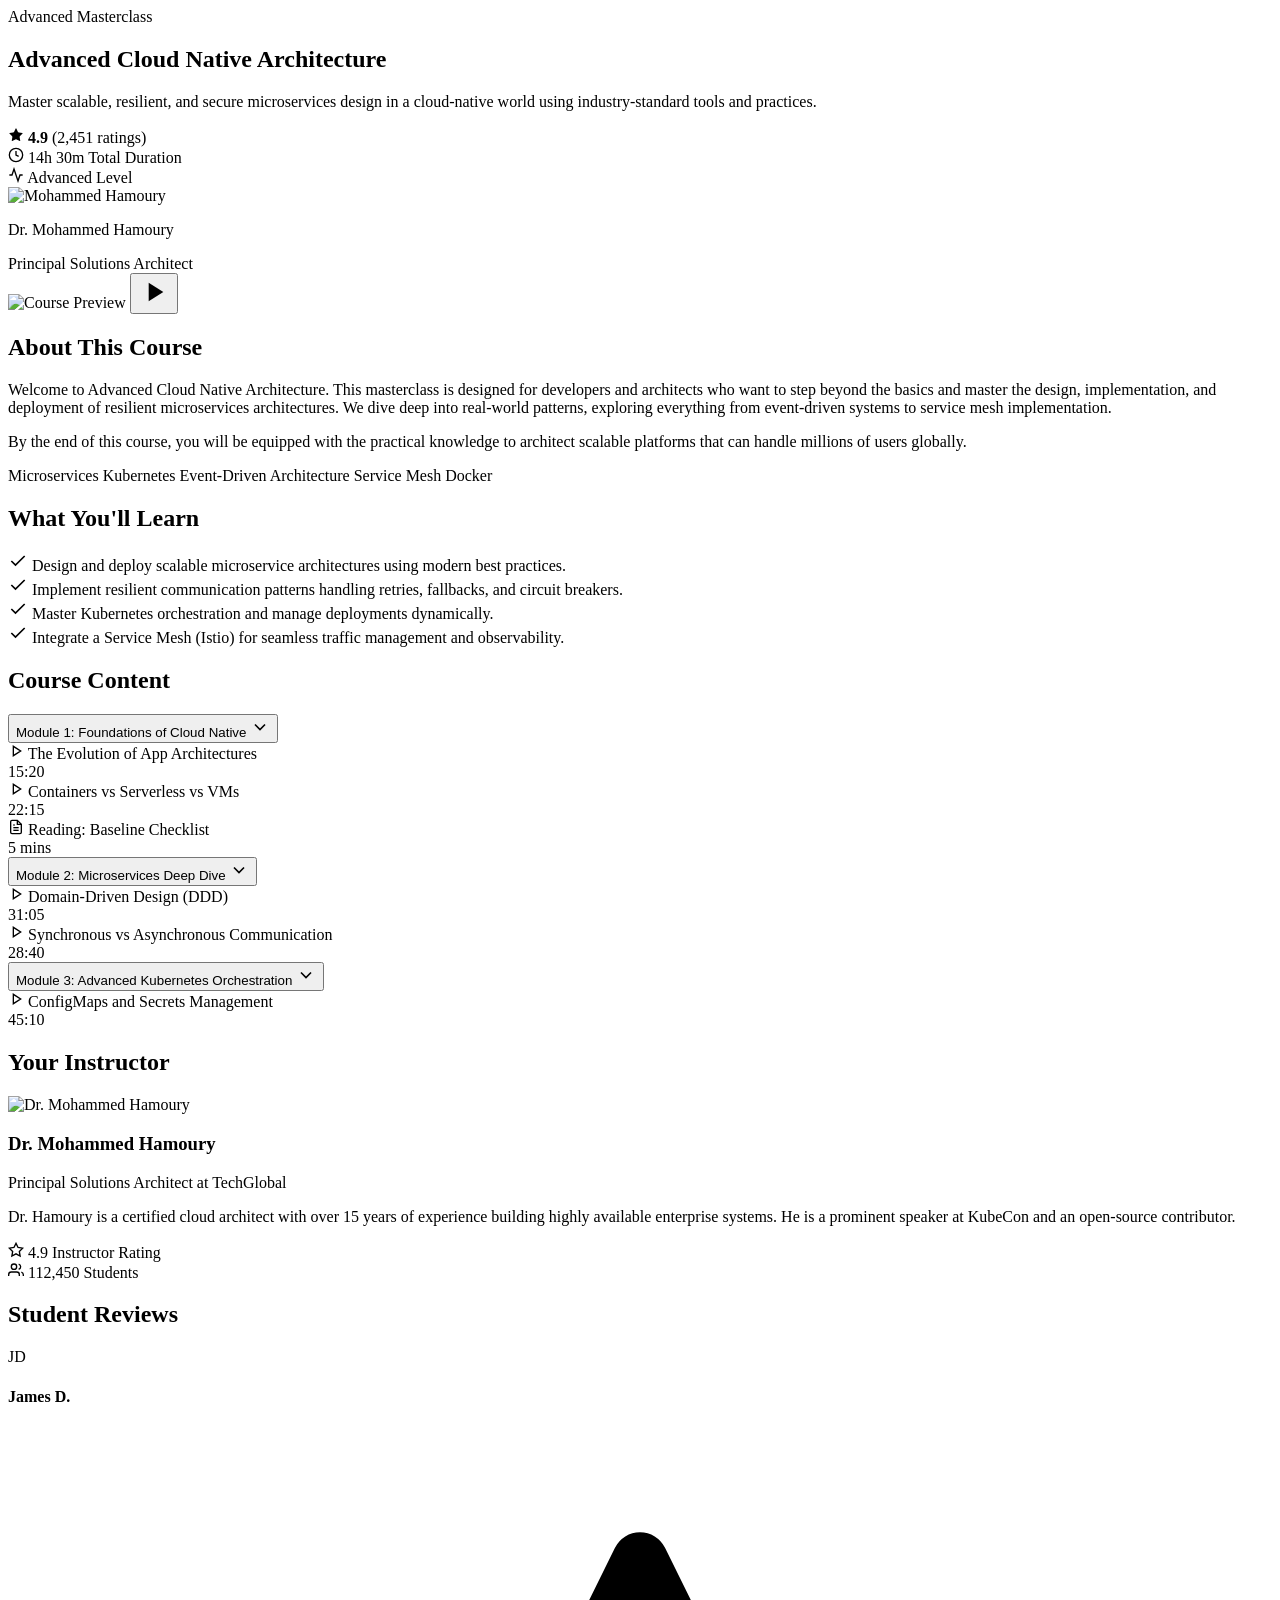
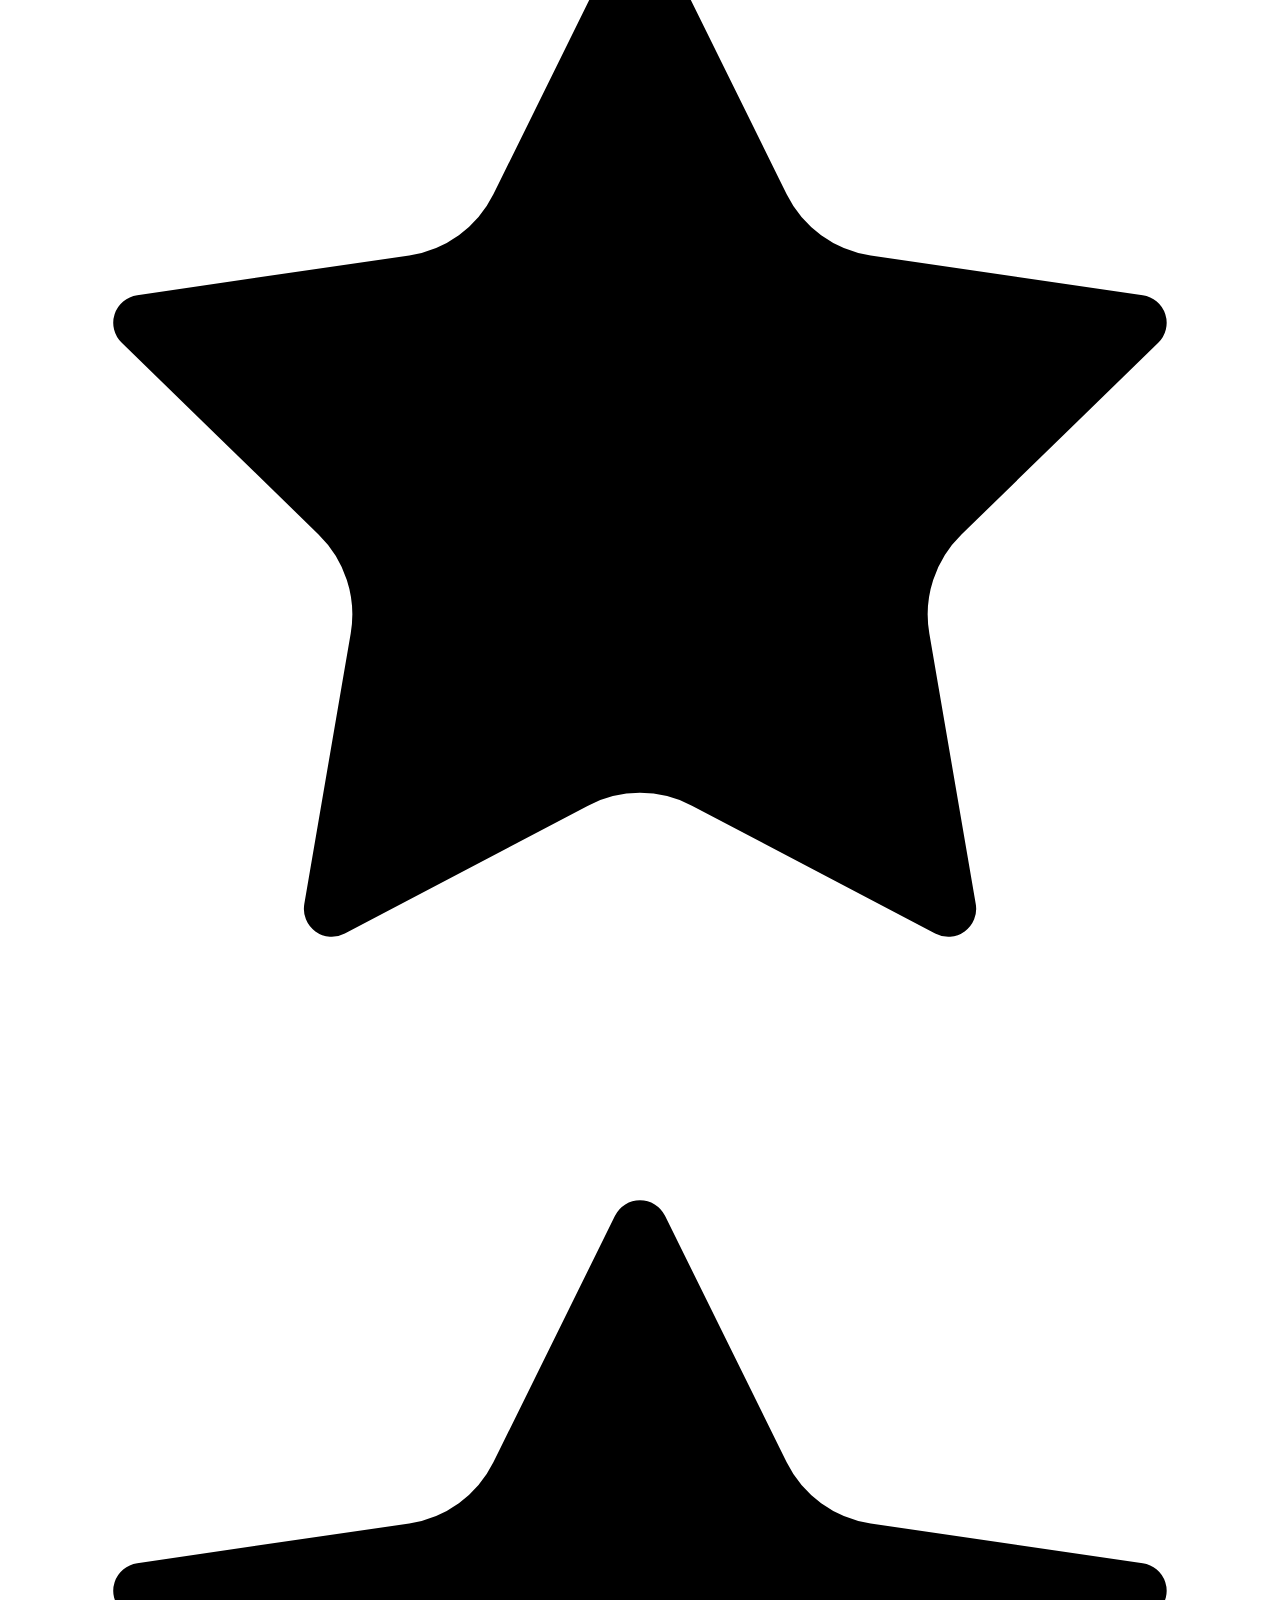
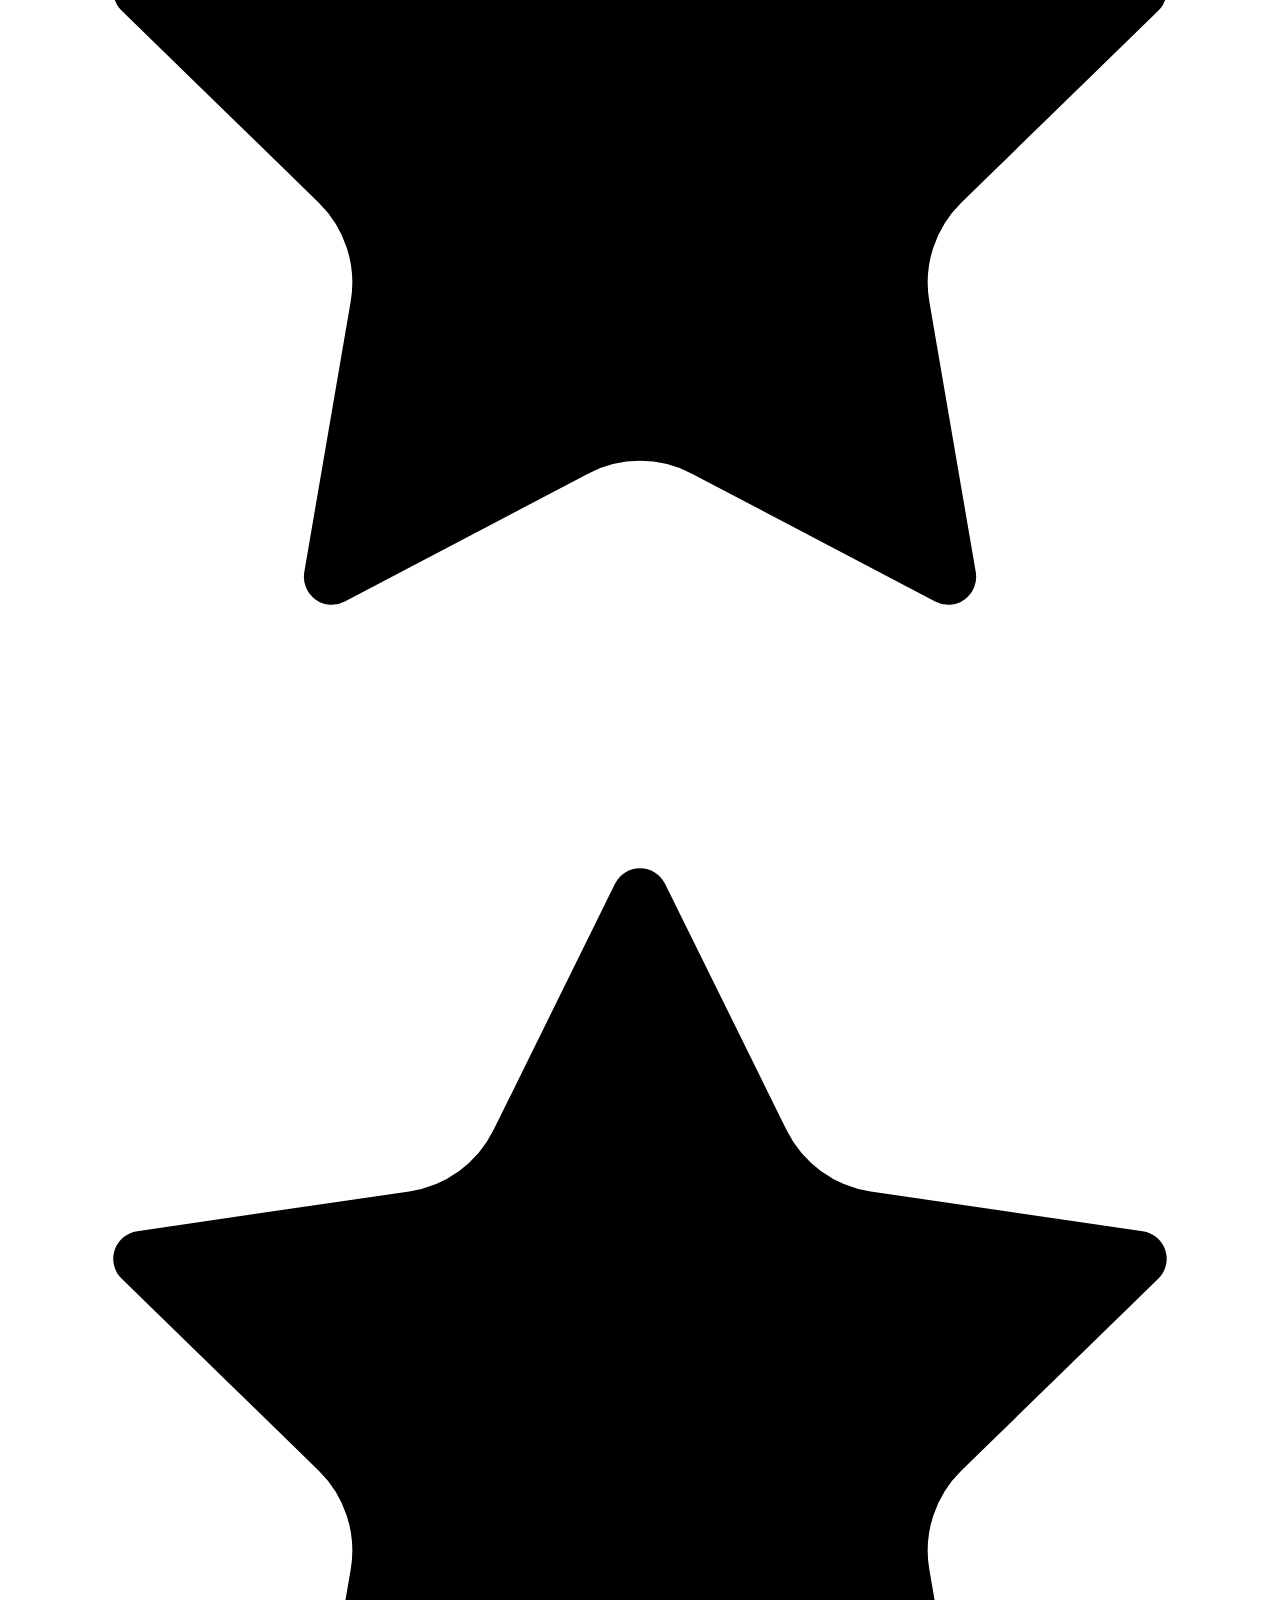
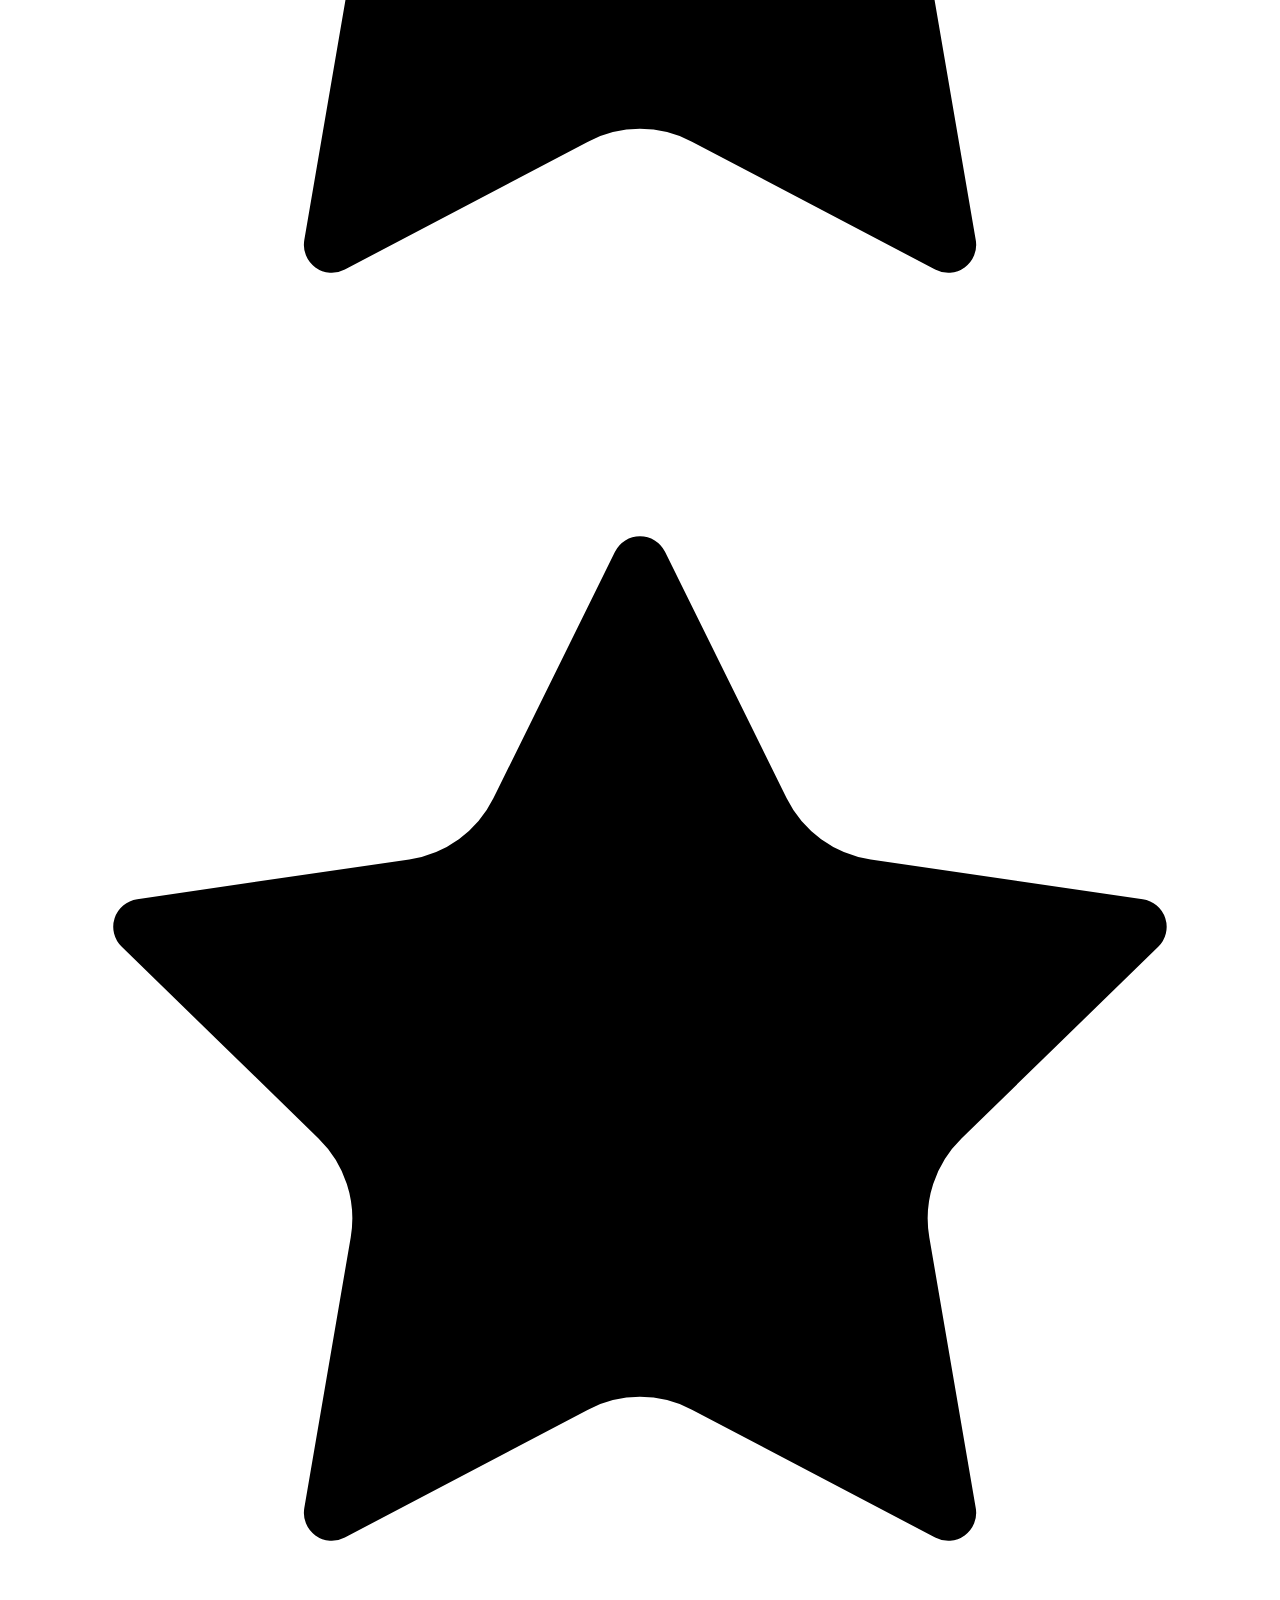
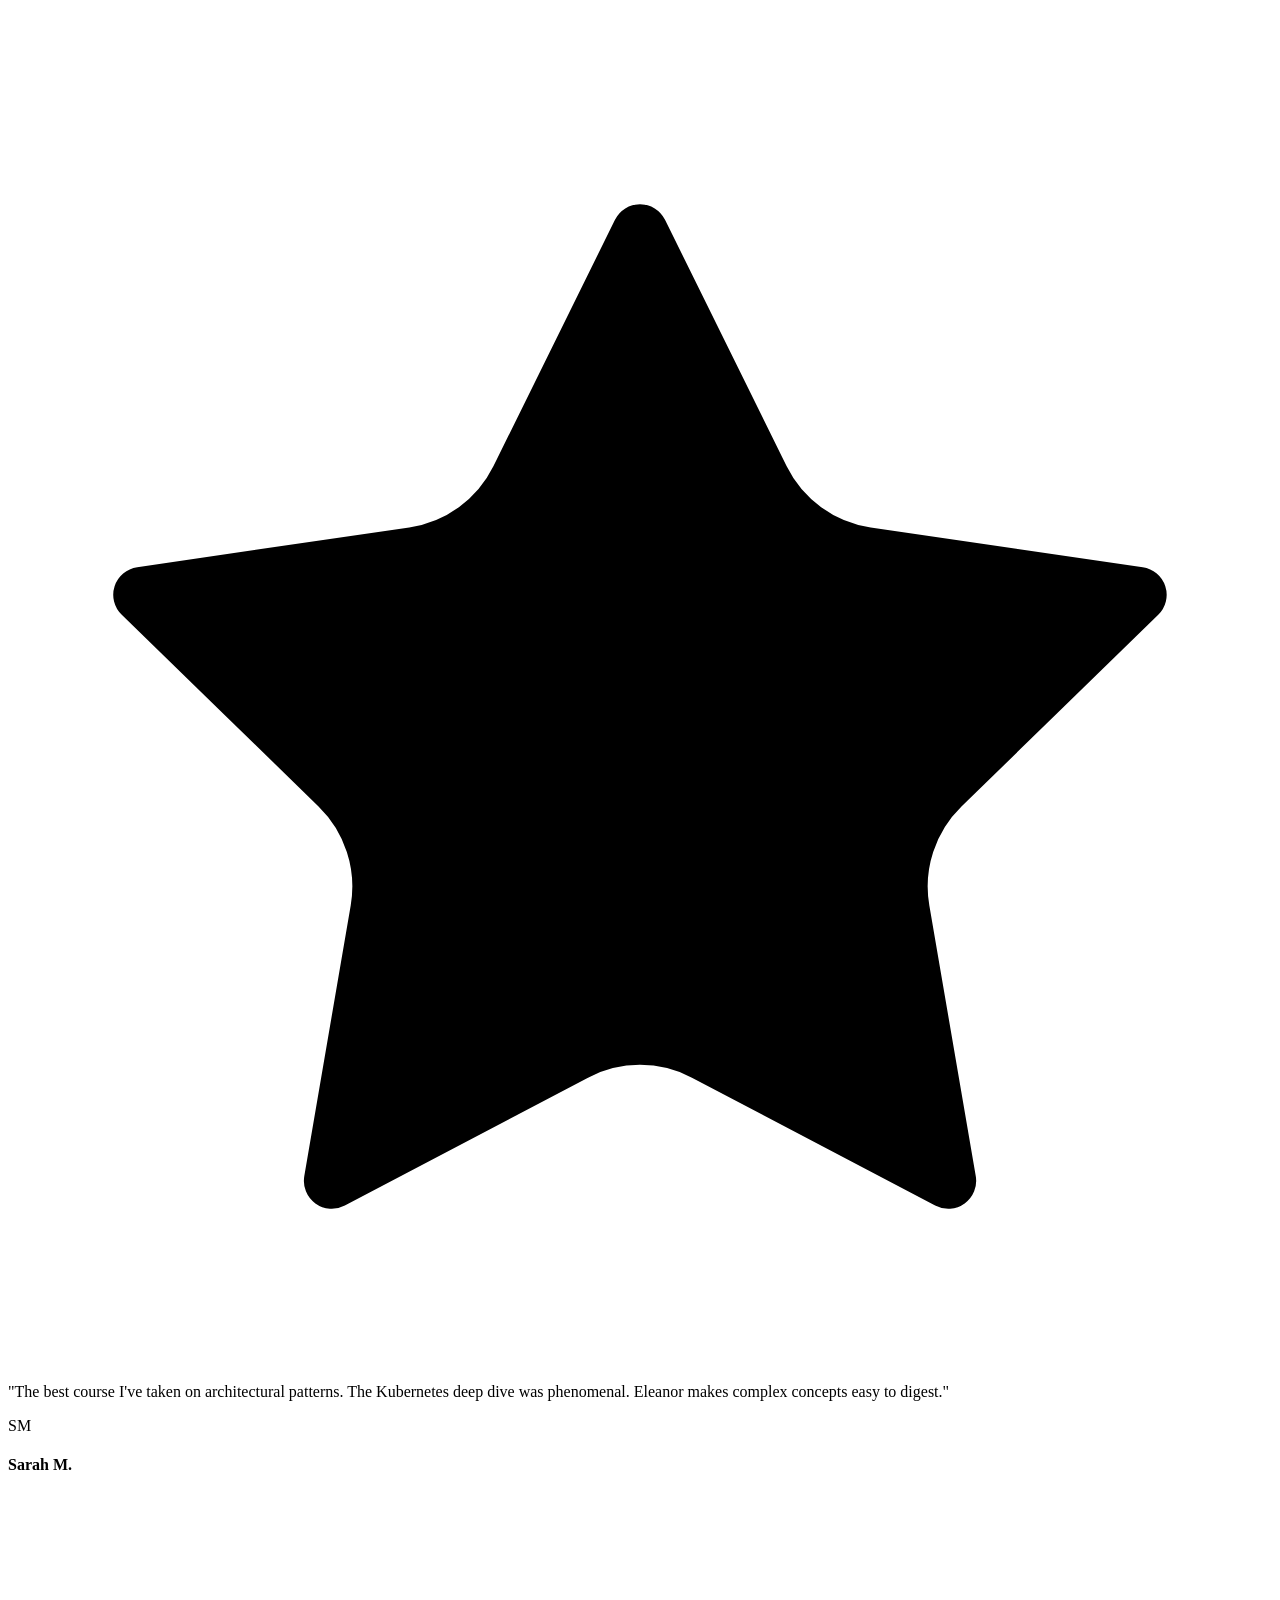
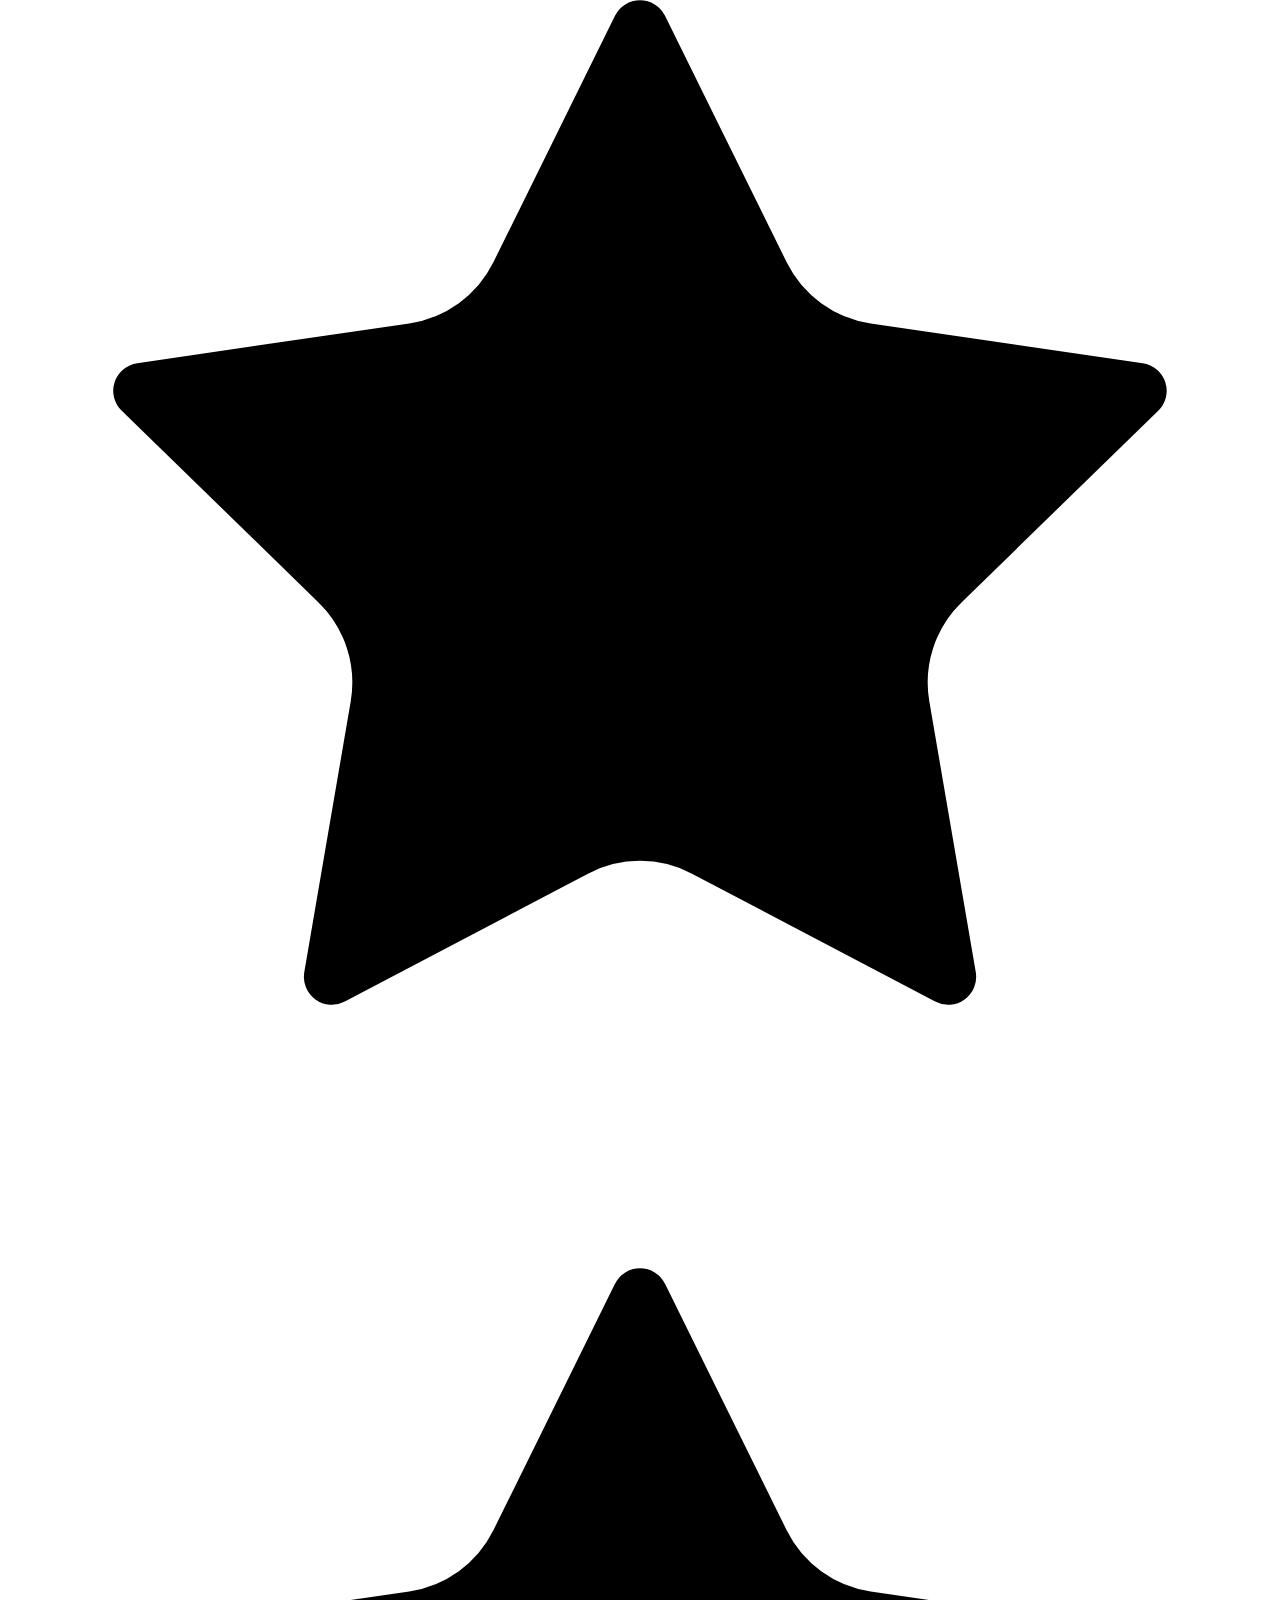
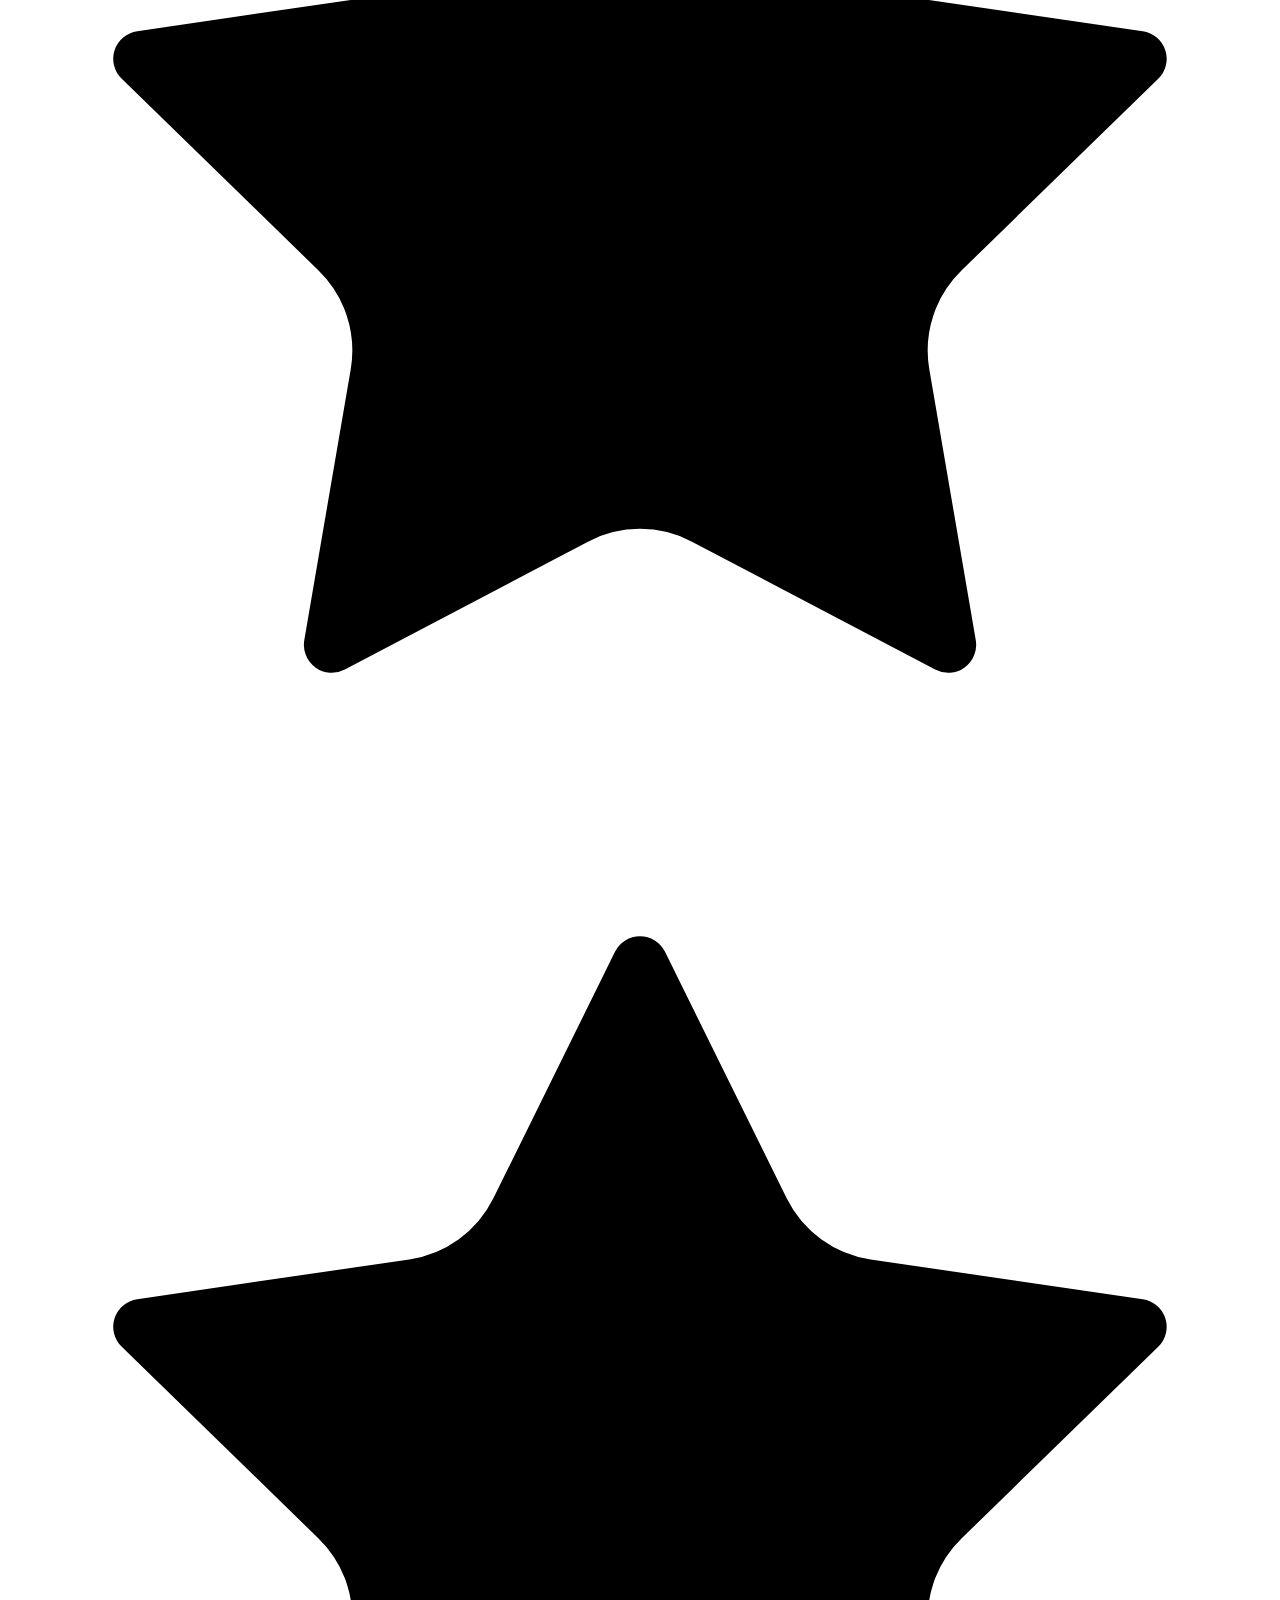
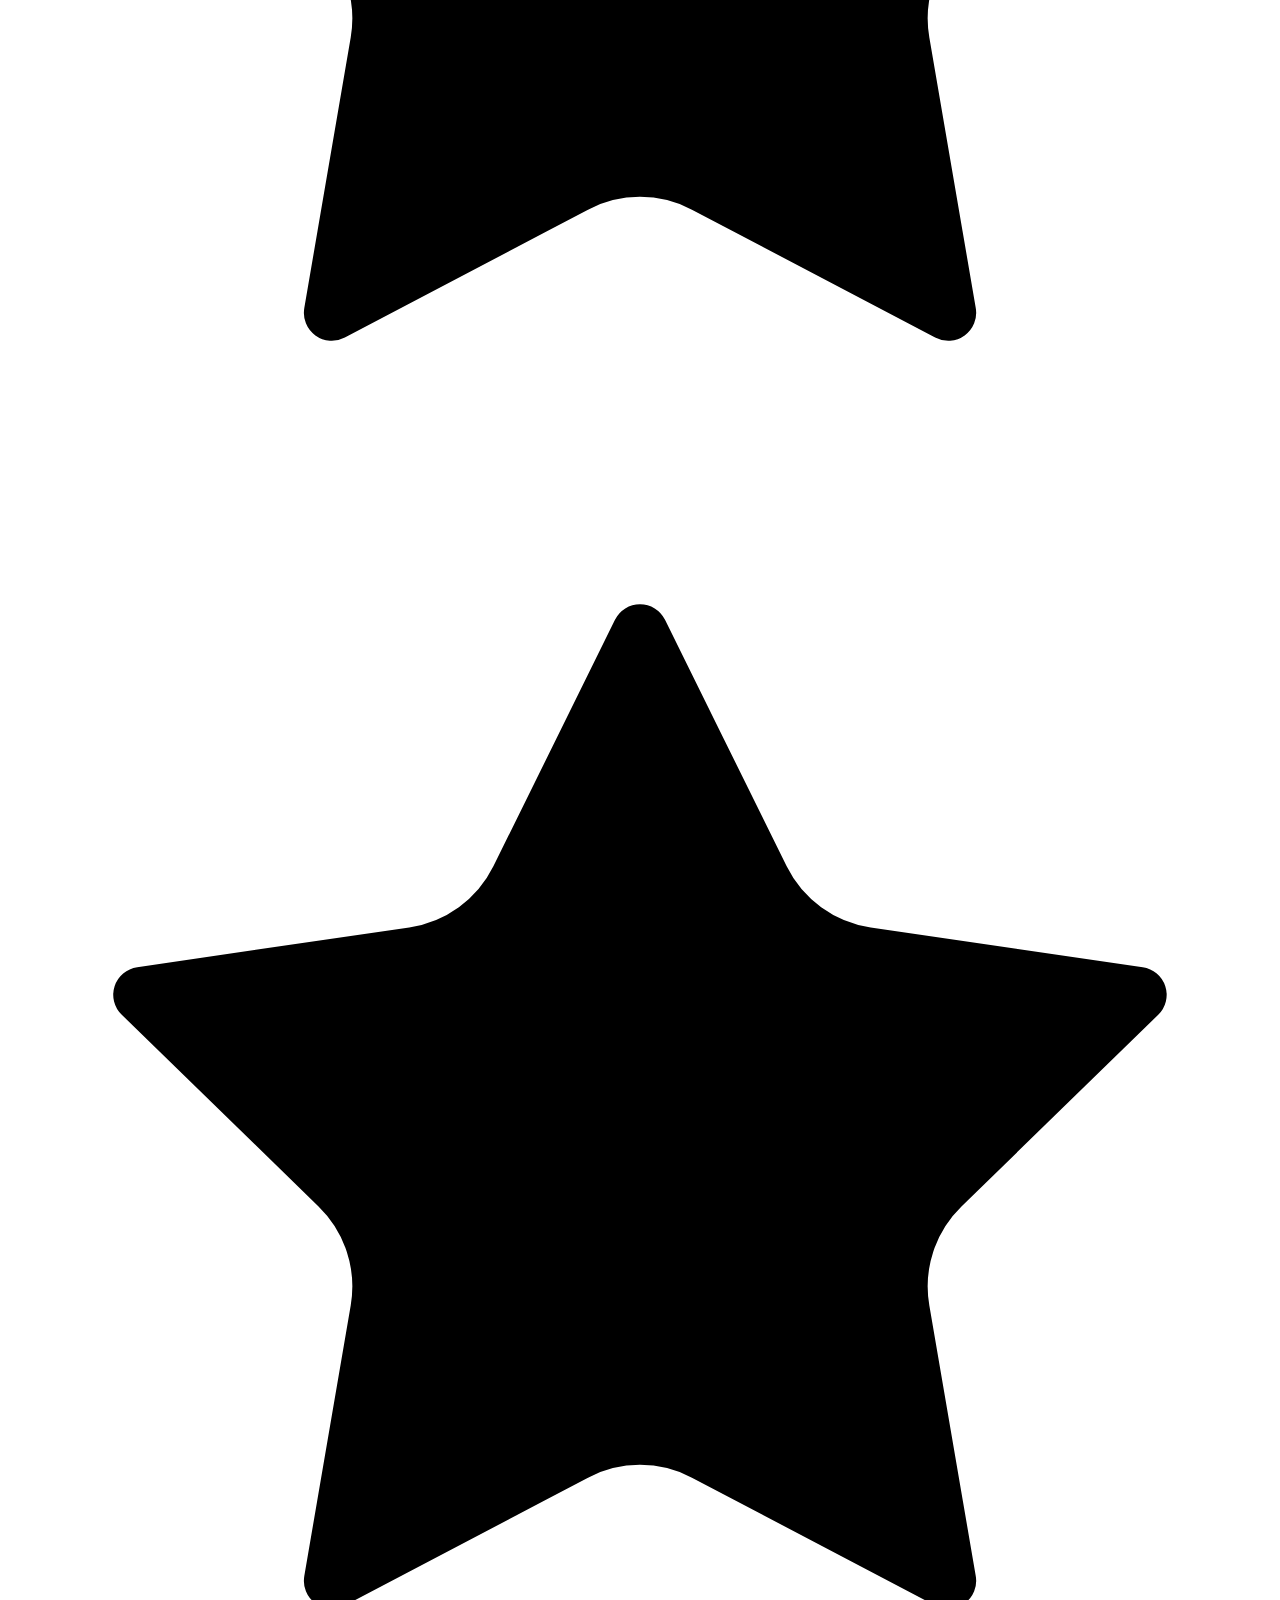
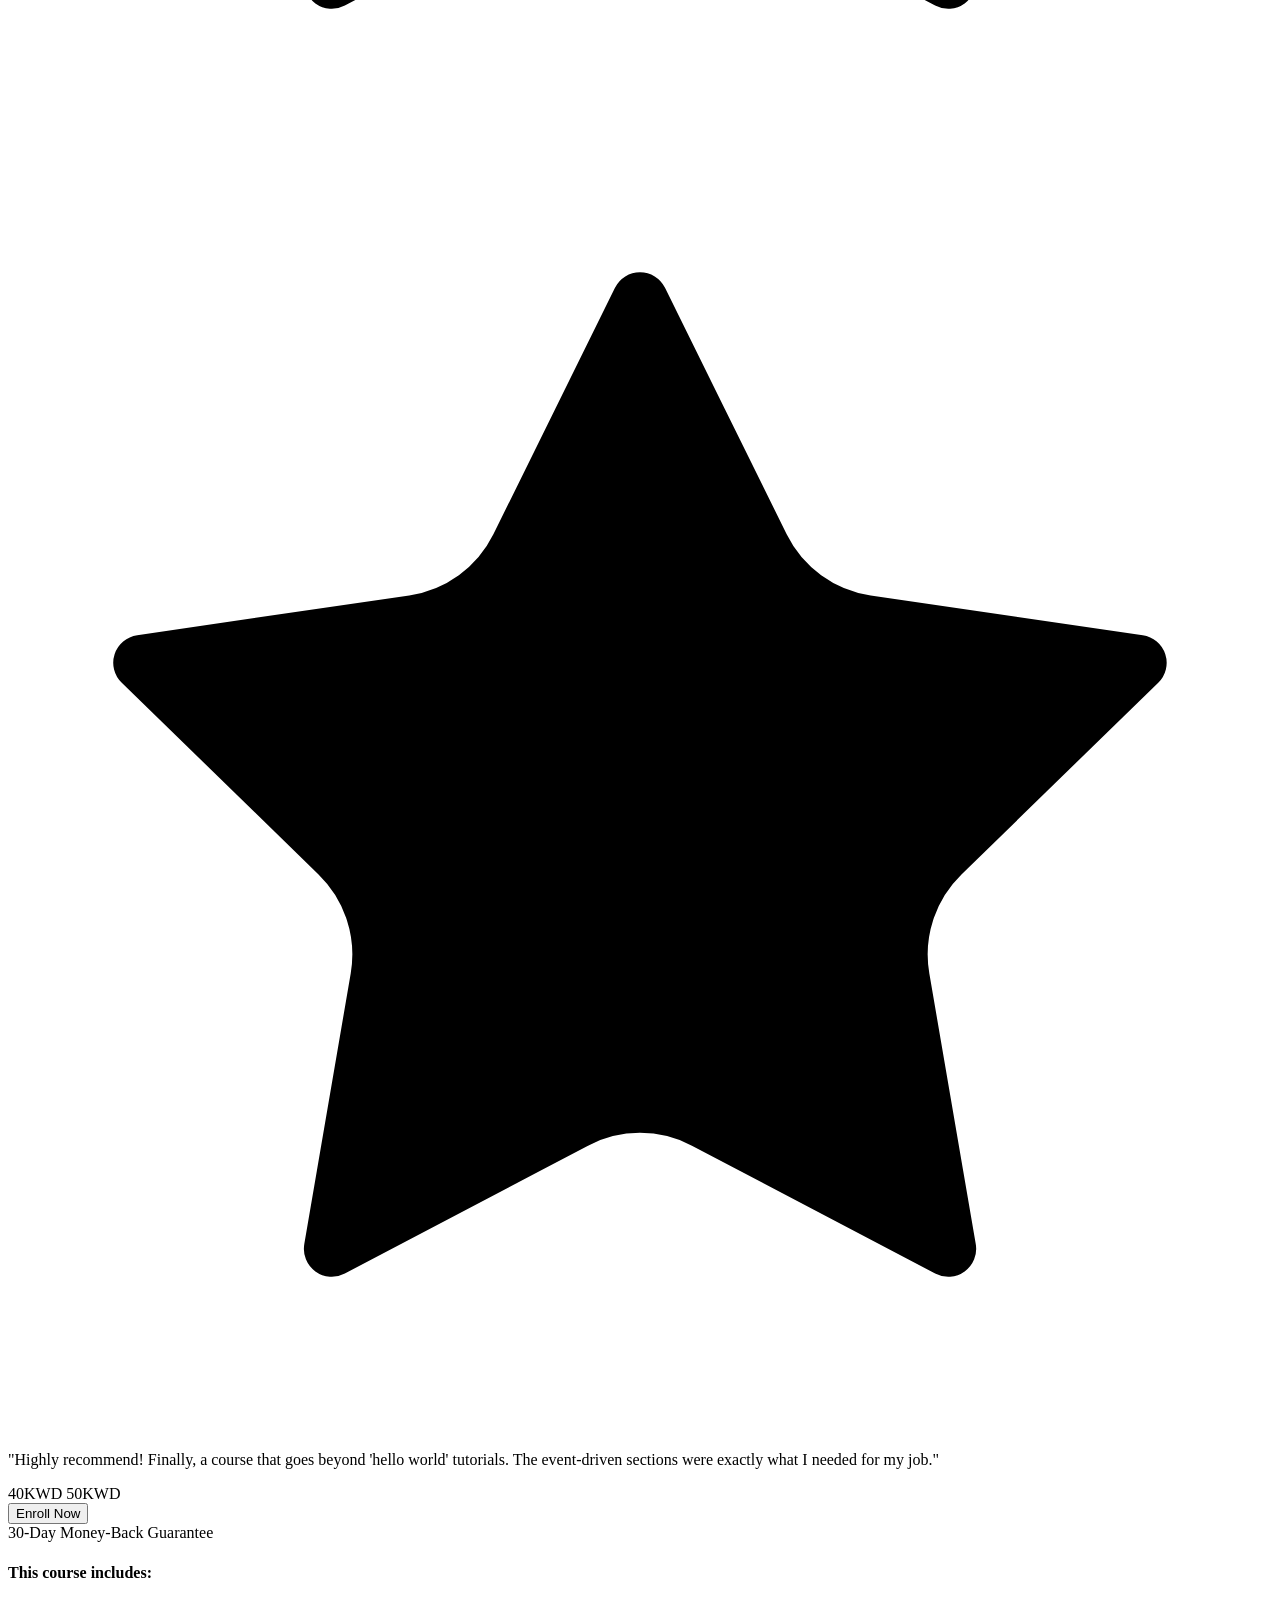
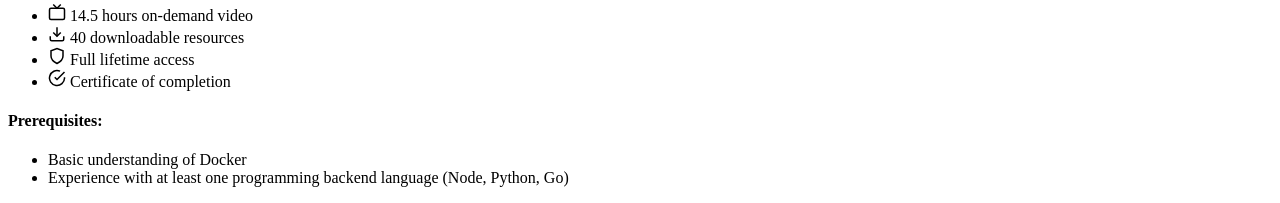
==== pages/course-details/index.html @ f84185fe "changedDirs" ====
<!doctype html>
<html lang="en">
  <head>
    <meta charset="UTF-8" />
    <meta name="viewport" content="width=device-width, initial-scale=1.0" />
    <title>Course Details - Arab Open University</title>
    <script>
      (function applyStoredTheme() {
        try {
          var savedTheme = localStorage.getItem('app-theme');
          if (savedTheme === 'light' || savedTheme === 'dark') {
            document.documentElement.setAttribute('data-theme', savedTheme);
          }
        } catch (error) {
          // Ignore storage access failures.
        }
      })();
    </script>
    <!-- Core global styles -->
    <link rel="stylesheet" href="/reinforceDemo/assets/styles/global.css" />
    
    <!-- Component-specific styles we reuse -->
    <link rel="stylesheet" href="/reinforceDemo/components/header/header.css" />
    <link rel="stylesheet" href="/reinforceDemo/components/footer/footer.css" />
    <link rel="stylesheet" href="/reinforceDemo/components/featured-courses/featured-courses.css" />
    
    <!-- This page's specific styles -->
    <link rel="stylesheet" href="/reinforceDemo/pages/course-details/course-details.css" />
    
    <script defer src="/reinforceDemo/assets/js/theme.js"></script>
    <script defer src="/reinforceDemo/pages/course-details/index.js"></script>
  </head>
  <body>
    <div id="app-course-details" class="course-details-page">
      <!-- Global Header Mount Point -->
      <div id="header-mount" data-component="header" aria-live="polite"></div>

      <main>
        <!-- Hero Section -->
        <section class="course-hero">
          <div class="container course-hero-wrapper">
            <div class="course-hero-content">
              <span class="course-hero-eyebrow reveal-up">Advanced Masterclass</span>
              <h1 class="course-hero-title home-headline reveal-up stagger-1">Advanced Cloud Native Architecture</h1>
              <p class="course-hero-tagline reveal-up stagger-2">Master scalable, resilient, and secure microservices design in a cloud-native world using industry-standard tools and practices.</p>
              
              <div class="course-meta reveal-up stagger-3">
                <div class="course-meta-item">
                  <svg viewBox="0 0 24 24" width="16" height="16" fill="currentColor"><path d="M11.525 2.295a.53.53 0 0 1 .95 0l2.31 4.679a2.123 2.123 0 0 0 1.595 1.16l5.166.756a.53.53 0 0 1 .294.904l-3.736 3.638a2.123 2.123 0 0 0-.611 1.878l.882 5.14a.53.53 0 0 1-.771.56l-4.618-2.428a2.122 2.122 0 0 0-1.973 0L6.396 21.01a.53.53 0 0 1-.77-.56l.881-5.139a2.122 2.122 0 0 0-.611-1.879L2.16 9.795a.53.53 0 0 1 .294-.906l5.165-.755a2.122 2.122 0 0 0 1.597-1.16z"></path></svg>
                  <span><strong>4.9</strong> (2,451 ratings)</span>
                </div>
                <div class="course-meta-item">
                  <svg viewBox="0 0 24 24" width="16" height="16" fill="none" stroke="currentColor" stroke-width="2"><circle cx="12" cy="12" r="10"></circle><polyline points="12 6 12 12 16 14"></polyline></svg>
                  <span>14h 30m Total Duration</span>
                </div>
                <div class="course-meta-item">
                  <svg viewBox="0 0 24 24" width="16" height="16" fill="none" stroke="currentColor" stroke-width="2"><path d="M22 12h-4l-3 9L9 3l-3 9H2"></path></svg>
                  <span>Advanced Level</span>
                </div>
              </div>

              <div class="instructor-badge reveal-up stagger-4">
                  <img src="/reinforceDemo/assets/images/instructorsImages/plugin_1043_rev25261.jpg" alt="Mohammed Hamoury" />
                <div class="instructor-badge-info">
                  <p>Dr. Mohammed Hamoury</p>
                  <span>Principal Solutions Architect</span>
                </div>
              </div>
            </div>

            <div class="course-hero-media reveal-up stagger-2">
              <img id="placeholder-hero-img" src="/reinforceDemo/assets/images/FeaturedCourses/blockchain.jpg" alt="Course Preview" />
              <button class="play-button-overlay" aria-label="Play course preview">
                <svg viewBox="0 0 24 24" width="32" height="32" fill="currentColor"><path d="M8 5v14l11-7z"></path></svg>
              </button>
            </div>
          </div>
        </section>

        <!-- Main Content Section -->
        <section class="course-main-section">
          <div class="container course-layout">
            
            <!-- Left Column: Course details -->
            <div class="course-content-area">
              
              <!-- Overview -->
              <div class="content-block reveal-up">
                <h2>About This Course</h2>
                <p>Welcome to Advanced Cloud Native Architecture. This masterclass is designed for developers and architects who want to step beyond the basics and master the design, implementation, and deployment of resilient microservices architectures. We dive deep into real-world patterns, exploring everything from event-driven systems to service mesh implementation.</p>
                <p>By the end of this course, you will be equipped with the practical knowledge to architect scalable platforms that can handle millions of users globally.</p>

                <div class="skills-tags">
                  <span class="skill-tag">Microservices</span>
                  <span class="skill-tag">Kubernetes</span>
                  <span class="skill-tag">Event-Driven Architecture</span>
                  <span class="skill-tag">Service Mesh</span>
                  <span class="skill-tag">Docker</span>
                </div>
              </div>

              <!-- What you'll learn -->
              <div class="content-block reveal-up">
                <h2>What You'll Learn</h2>
                <div class="learning-points">
                  <div class="learning-point">
                    <svg viewBox="0 0 24 24" width="20" height="20" fill="none" stroke="currentColor" stroke-width="2"><polyline points="20 6 9 17 4 12"></polyline></svg>
                    <span>Design and deploy scalable microservice architectures using modern best practices.</span>
                  </div>
                  <div class="learning-point">
                    <svg viewBox="0 0 24 24" width="20" height="20" fill="none" stroke="currentColor" stroke-width="2"><polyline points="20 6 9 17 4 12"></polyline></svg>
                    <span>Implement resilient communication patterns handling retries, fallbacks, and circuit breakers.</span>
                  </div>
                  <div class="learning-point">
                    <svg viewBox="0 0 24 24" width="20" height="20" fill="none" stroke="currentColor" stroke-width="2"><polyline points="20 6 9 17 4 12"></polyline></svg>
                    <span>Master Kubernetes orchestration and manage deployments dynamically.</span>
                  </div>
                  <div class="learning-point">
                    <svg viewBox="0 0 24 24" width="20" height="20" fill="none" stroke="currentColor" stroke-width="2"><polyline points="20 6 9 17 4 12"></polyline></svg>
                    <span>Integrate a Service Mesh (Istio) for seamless traffic management and observability.</span>
                  </div>
                </div>
              </div>

              <!-- Curriculum -->
              <div class="content-block reveal-up">
                <h2>Course Content</h2>
                <div class="curriculum-accordion">
                  <!-- Section 1 -->
                  <div class="accordion-item is-active">
                    <button class="accordion-header">
                      Module 1: Foundations of Cloud Native
                      <svg class="accordion-icon" viewBox="0 0 24 24" width="20" height="20" fill="none" stroke="currentColor" stroke-width="2"><polyline points="6 9 12 15 18 9"></polyline></svg>
                    </button>
                    <div class="accordion-content">
                      <div class="accordion-inner">
                        <div class="lesson-item">
                          <div class="lesson-title">
                            <svg viewBox="0 0 24 24" width="16" height="16" fill="none" stroke="currentColor" stroke-width="2"><path d="M8 5v14l11-7z"></path></svg>
                            The Evolution of App Architectures
                          </div>
                          <span class="lesson-duration">15:20</span>
                        </div>
                        <div class="lesson-item">
                          <div class="lesson-title">
                            <svg viewBox="0 0 24 24" width="16" height="16" fill="none" stroke="currentColor" stroke-width="2"><path d="M8 5v14l11-7z"></path></svg>
                            Containers vs Serverless vs VMs
                          </div>
                          <span class="lesson-duration">22:15</span>
                        </div>
                        <div class="lesson-item">
                          <div class="lesson-title">
                            <svg viewBox="0 0 24 24" width="16" height="16" fill="none" stroke="currentColor" stroke-width="2"><path d="M14 2H6a2 2 0 0 0-2 2v16a2 2 0 0 0 2 2h12a2 2 0 0 0 2-2V8z"></path><polyline points="14 2 14 8 20 8"></polyline><line x1="16" y1="13" x2="8" y2="13"></line><line x1="16" y1="17" x2="8" y2="17"></line><polyline points="10 9 9 9 8 9"></polyline></svg>
                            Reading: Baseline Checklist
                          </div>
                          <span class="lesson-duration">5 mins</span>
                        </div>
                      </div>
                    </div>
                  </div>

                  <!-- Section 2 -->
                  <div class="accordion-item">
                    <button class="accordion-header">
                      Module 2: Microservices Deep Dive
                      <svg class="accordion-icon" viewBox="0 0 24 24" width="20" height="20" fill="none" stroke="currentColor" stroke-width="2"><polyline points="6 9 12 15 18 9"></polyline></svg>
                    </button>
                    <div class="accordion-content">
                      <div class="accordion-inner">
                        <div class="lesson-item">
                          <div class="lesson-title">
                            <svg viewBox="0 0 24 24" width="16" height="16" fill="none" stroke="currentColor" stroke-width="2"><path d="M8 5v14l11-7z"></path></svg>
                            Domain-Driven Design (DDD)
                          </div>
                          <span class="lesson-duration">31:05</span>
                        </div>
                        <div class="lesson-item">
                          <div class="lesson-title">
                            <svg viewBox="0 0 24 24" width="16" height="16" fill="none" stroke="currentColor" stroke-width="2"><path d="M8 5v14l11-7z"></path></svg>
                            Synchronous vs Asynchronous Communication
                          </div>
                          <span class="lesson-duration">28:40</span>
                        </div>
                      </div>
                    </div>
                  </div>

                  <!-- Section 3 -->
                  <div class="accordion-item">
                    <button class="accordion-header">
                      Module 3: Advanced Kubernetes Orchestration
                      <svg class="accordion-icon" viewBox="0 0 24 24" width="20" height="20" fill="none" stroke="currentColor" stroke-width="2"><polyline points="6 9 12 15 18 9"></polyline></svg>
                    </button>
                    <div class="accordion-content">
                      <div class="accordion-inner">
                        <div class="lesson-item">
                          <div class="lesson-title">
                            <svg viewBox="0 0 24 24" width="16" height="16" fill="none" stroke="currentColor" stroke-width="2"><path d="M8 5v14l11-7z"></path></svg>
                            ConfigMaps and Secrets Management
                          </div>
                          <span class="lesson-duration">45:10</span>
                        </div>
                      </div>
                    </div>
                  </div>
                </div>
              </div>

              <!-- Instructor Info -->
              <div class="content-block reveal-up">
                <h2>Your Instructor</h2>
                <div class="instructor-profile">
                  <img src="/reinforceDemo/assets/images/instructorsImages/plugin_1043_rev25261.jpg" alt="Dr. Mohammed Hamoury" />
                  <div class="instructor-details">
                    <h3>Dr. Mohammed Hamoury</h3>
                    <div class="instructor-title">Principal Solutions Architect at TechGlobal</div>
                    <p>Dr. Hamoury is a certified cloud architect with over 15 years of experience building highly available enterprise systems. He is a prominent speaker at KubeCon and an open-source contributor.</p>
                    <div class="instructor-stats">
                      <div class="instructor-stat">
                        <svg viewBox="0 0 24 24" width="16" height="16" fill="none" stroke="currentColor" stroke-width="2"><polygon points="12 2 15.09 8.26 22 9.27 17 14.14 18.18 21.02 12 17.77 5.82 21.02 7 14.14 2 9.27 8.91 8.26 12 2"></polygon></svg>
                        4.9 Instructor Rating
                      </div>
                      <div class="instructor-stat">
                        <svg viewBox="0 0 24 24" width="16" height="16" fill="none" stroke="currentColor" stroke-width="2"><path d="M17 21v-2a4 4 0 0 0-4-4H5a4 4 0 0 0-4 4v2"></path><circle cx="9" cy="7" r="4"></circle><path d="M23 21v-2a4 4 0 0 0-3-3.87"></path><path d="M16 3.13a4 4 0 0 1 0 7.75"></path></svg>
                        112,450 Students
                      </div>
                    </div>
                  </div>
                </div>
              </div>

              <!-- Reviews -->
              <div class="content-block reveal-up">
                <h2>Student Reviews</h2>
                <div class="reviews-grid">
                  <div class="review-card">
                    <div class="review-header">
                      <div class="review-avatar">JD</div>
                      <div class="review-info">
                        <h4>James D.</h4>
                        <div class="review-rating">
                          <svg viewBox="0 0 24 24" fill="currentColor"><path d="M11.525 2.295a.53.53 0 0 1 .95 0l2.31 4.679a2.123 2.123 0 0 0 1.595 1.16l5.166.756a.53.53 0 0 1 .294.904l-3.736 3.638a2.123 2.123 0 0 0-.611 1.878l.882 5.14a.53.53 0 0 1-.771.56l-4.618-2.428a2.122 2.122 0 0 0-1.973 0L6.396 21.01a.53.53 0 0 1-.77-.56l.881-5.139a2.122 2.122 0 0 0-.611-1.879L2.16 9.795a.53.53 0 0 1 .294-.906l5.165-.755a2.122 2.122 0 0 0 1.597-1.16z"></path></svg>
                          <svg viewBox="0 0 24 24" fill="currentColor"><path d="M11.525 2.295a.53.53 0 0 1 .95 0l2.31 4.679a2.123 2.123 0 0 0 1.595 1.16l5.166.756a.53.53 0 0 1 .294.904l-3.736 3.638a2.123 2.123 0 0 0-.611 1.878l.882 5.14a.53.53 0 0 1-.771.56l-4.618-2.428a2.122 2.122 0 0 0-1.973 0L6.396 21.01a.53.53 0 0 1-.77-.56l.881-5.139a2.122 2.122 0 0 0-.611-1.879L2.16 9.795a.53.53 0 0 1 .294-.906l5.165-.755a2.122 2.122 0 0 0 1.597-1.16z"></path></svg>
                          <svg viewBox="0 0 24 24" fill="currentColor"><path d="M11.525 2.295a.53.53 0 0 1 .95 0l2.31 4.679a2.123 2.123 0 0 0 1.595 1.16l5.166.756a.53.53 0 0 1 .294.904l-3.736 3.638a2.123 2.123 0 0 0-.611 1.878l.882 5.14a.53.53 0 0 1-.771.56l-4.618-2.428a2.122 2.122 0 0 0-1.973 0L6.396 21.01a.53.53 0 0 1-.77-.56l.881-5.139a2.122 2.122 0 0 0-.611-1.879L2.16 9.795a.53.53 0 0 1 .294-.906l5.165-.755a2.122 2.122 0 0 0 1.597-1.16z"></path></svg>
                          <svg viewBox="0 0 24 24" fill="currentColor"><path d="M11.525 2.295a.53.53 0 0 1 .95 0l2.31 4.679a2.123 2.123 0 0 0 1.595 1.16l5.166.756a.53.53 0 0 1 .294.904l-3.736 3.638a2.123 2.123 0 0 0-.611 1.878l.882 5.14a.53.53 0 0 1-.771.56l-4.618-2.428a2.122 2.122 0 0 0-1.973 0L6.396 21.01a.53.53 0 0 1-.77-.56l.881-5.139a2.122 2.122 0 0 0-.611-1.879L2.16 9.795a.53.53 0 0 1 .294-.906l5.165-.755a2.122 2.122 0 0 0 1.597-1.16z"></path></svg>
                          <svg viewBox="0 0 24 24" fill="currentColor"><path d="M11.525 2.295a.53.53 0 0 1 .95 0l2.31 4.679a2.123 2.123 0 0 0 1.595 1.16l5.166.756a.53.53 0 0 1 .294.904l-3.736 3.638a2.123 2.123 0 0 0-.611 1.878l.882 5.14a.53.53 0 0 1-.771.56l-4.618-2.428a2.122 2.122 0 0 0-1.973 0L6.396 21.01a.53.53 0 0 1-.77-.56l.881-5.139a2.122 2.122 0 0 0-.611-1.879L2.16 9.795a.53.53 0 0 1 .294-.906l5.165-.755a2.122 2.122 0 0 0 1.597-1.16z"></path></svg>
                        </div>
                      </div>
                    </div>
                    <p>"The best course I've taken on architectural patterns. The Kubernetes deep dive was phenomenal. Eleanor makes complex concepts easy to digest."</p>
                  </div>
                  <div class="review-card">
                    <div class="review-header">
                      <div class="review-avatar" style="background: var(--app-color-secondary-container); color: var(--app-color-secondary-fixed);">SM</div>
                      <div class="review-info">
                        <h4>Sarah M.</h4>
                        <div class="review-rating">
                          <svg viewBox="0 0 24 24" fill="currentColor"><path d="M11.525 2.295a.53.53 0 0 1 .95 0l2.31 4.679a2.123 2.123 0 0 0 1.595 1.16l5.166.756a.53.53 0 0 1 .294.904l-3.736 3.638a2.123 2.123 0 0 0-.611 1.878l.882 5.14a.53.53 0 0 1-.771.56l-4.618-2.428a2.122 2.122 0 0 0-1.973 0L6.396 21.01a.53.53 0 0 1-.77-.56l.881-5.139a2.122 2.122 0 0 0-.611-1.879L2.16 9.795a.53.53 0 0 1 .294-.906l5.165-.755a2.122 2.122 0 0 0 1.597-1.16z"></path></svg>
                          <svg viewBox="0 0 24 24" fill="currentColor"><path d="M11.525 2.295a.53.53 0 0 1 .95 0l2.31 4.679a2.123 2.123 0 0 0 1.595 1.16l5.166.756a.53.53 0 0 1 .294.904l-3.736 3.638a2.123 2.123 0 0 0-.611 1.878l.882 5.14a.53.53 0 0 1-.771.56l-4.618-2.428a2.122 2.122 0 0 0-1.973 0L6.396 21.01a.53.53 0 0 1-.77-.56l.881-5.139a2.122 2.122 0 0 0-.611-1.879L2.16 9.795a.53.53 0 0 1 .294-.906l5.165-.755a2.122 2.122 0 0 0 1.597-1.16z"></path></svg>
                          <svg viewBox="0 0 24 24" fill="currentColor"><path d="M11.525 2.295a.53.53 0 0 1 .95 0l2.31 4.679a2.123 2.123 0 0 0 1.595 1.16l5.166.756a.53.53 0 0 1 .294.904l-3.736 3.638a2.123 2.123 0 0 0-.611 1.878l.882 5.14a.53.53 0 0 1-.771.56l-4.618-2.428a2.122 2.122 0 0 0-1.973 0L6.396 21.01a.53.53 0 0 1-.77-.56l.881-5.139a2.122 2.122 0 0 0-.611-1.879L2.16 9.795a.53.53 0 0 1 .294-.906l5.165-.755a2.122 2.122 0 0 0 1.597-1.16z"></path></svg>
                          <svg viewBox="0 0 24 24" fill="currentColor"><path d="M11.525 2.295a.53.53 0 0 1 .95 0l2.31 4.679a2.123 2.123 0 0 0 1.595 1.16l5.166.756a.53.53 0 0 1 .294.904l-3.736 3.638a2.123 2.123 0 0 0-.611 1.878l.882 5.14a.53.53 0 0 1-.771.56l-4.618-2.428a2.122 2.122 0 0 0-1.973 0L6.396 21.01a.53.53 0 0 1-.77-.56l.881-5.139a2.122 2.122 0 0 0-.611-1.879L2.16 9.795a.53.53 0 0 1 .294-.906l5.165-.755a2.122 2.122 0 0 0 1.597-1.16z"></path></svg>
                          <svg viewBox="0 0 24 24" fill="currentColor" color="var(--app-color-surface-container-highest)"><path d="M11.525 2.295a.53.53 0 0 1 .95 0l2.31 4.679a2.123 2.123 0 0 0 1.595 1.16l5.166.756a.53.53 0 0 1 .294.904l-3.736 3.638a2.123 2.123 0 0 0-.611 1.878l.882 5.14a.53.53 0 0 1-.771.56l-4.618-2.428a2.122 2.122 0 0 0-1.973 0L6.396 21.01a.53.53 0 0 1-.77-.56l.881-5.139a2.122 2.122 0 0 0-.611-1.879L2.16 9.795a.53.53 0 0 1 .294-.906l5.165-.755a2.122 2.122 0 0 0 1.597-1.16z"></path></svg>
                        </div>
                      </div>
                    </div>
                    <p>"Highly recommend! Finally, a course that goes beyond 'hello world' tutorials. The event-driven sections were exactly what I needed for my job."</p>
                  </div>
                </div>
              </div>

            </div>

            <!-- Right Column: Sticky Pricing Sidebar -->
            <aside class="course-sidebar-wrapper reveal-up stagger-1">
              <div class="pricing-card">
                <div class="pricing-header">
                  <div class="pricing-amount">
                    40KWD <span>50KWD</span>
                  </div>
                </div>
                
                <button class="btn-primary">Enroll Now</button>
                <div class="pricing-guarantee">30-Day Money-Back Guarantee</div>

                <div class="course-includes">
                  <h4>This course includes:</h4>
                  <ul>
                    <li>
                      <svg viewBox="0 0 24 24" width="18" height="18" fill="none" stroke="currentColor" stroke-width="2"><rect x="2" y="7" width="20" height="15" rx="2" ry="2"></rect><polyline points="17 2 12 7 7 2"></polyline></svg>
                      14.5 hours on-demand video
                    </li>
                    <li>
                      <svg viewBox="0 0 24 24" width="18" height="18" fill="none" stroke="currentColor" stroke-width="2"><path d="M21 15v4a2 2 0 0 1-2 2H5a2 2 0 0 1-2-2v-4"></path><polyline points="7 10 12 15 17 10"></polyline><line x1="12" y1="15" x2="12" y2="3"></line></svg>
                      40 downloadable resources
                    </li>
                    <li>
                      <svg viewBox="0 0 24 24" width="18" height="18" fill="none" stroke="currentColor" stroke-width="2"><path d="M12 22s8-4 8-10V5l-8-3-8 3v7c0 6 8 10 8 10z"></path></svg>
                      Full lifetime access
                    </li>
                    <li>
                      <svg viewBox="0 0 24 24" width="18" height="18" fill="none" stroke="currentColor" stroke-width="2"><path d="M22 11.08V12a10 10 0 1 1-5.93-9.14"></path><polyline points="22 4 12 14.01 9 11.01"></polyline></svg>
                      Certificate of completion
                    </li>
                  </ul>
                  
                  <div class="course-includes-divider"></div>
                  
                  <h4>Prerequisites:</h4>
                  <ul>
                    <li>Basic understanding of Docker</li>
                    <li>Experience with at least one programming backend language (Node, Python, Go)</li>
                  </ul>
                </div>

              </div>
            </aside>

          </div>
        </section>

      </main>

      <!-- Global Footer Mount Point -->
      <div id="footer-mount" data-component="footer" aria-live="polite"></div>
    </div>
  </body>
</html>
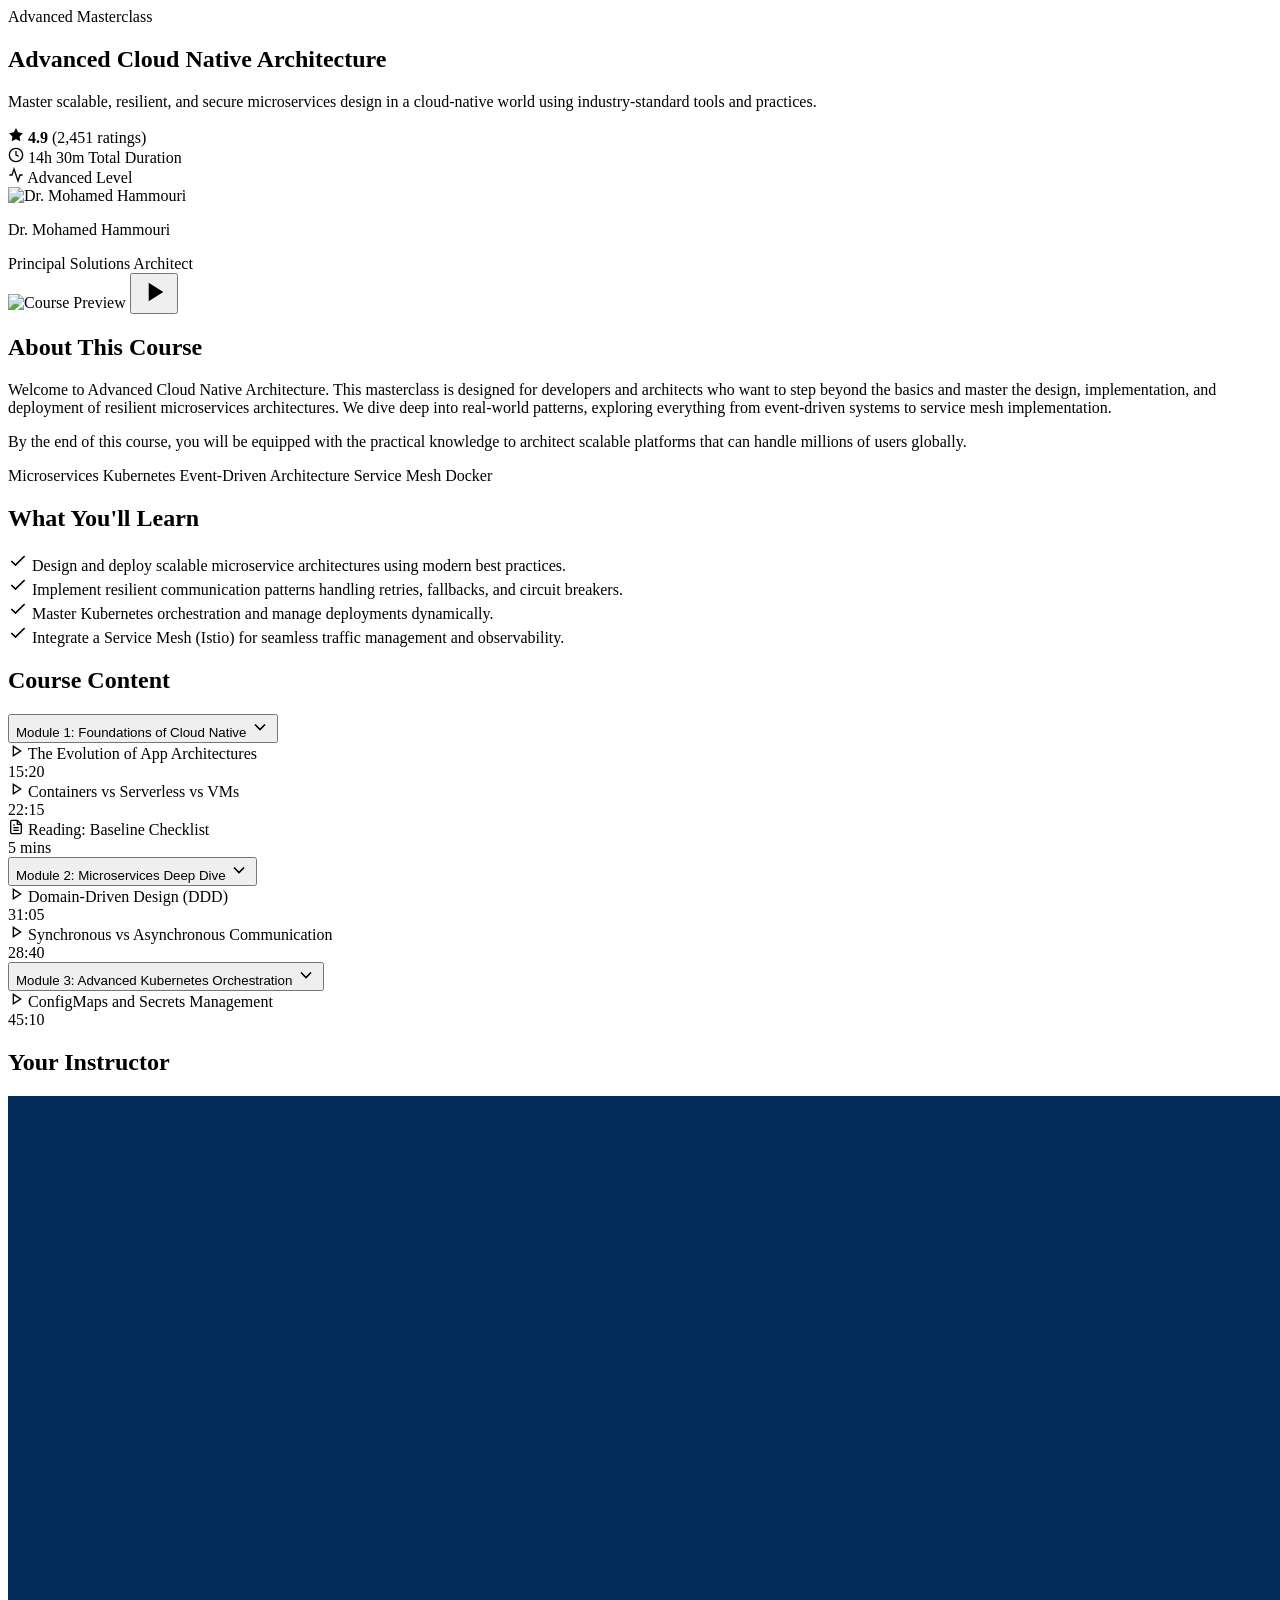
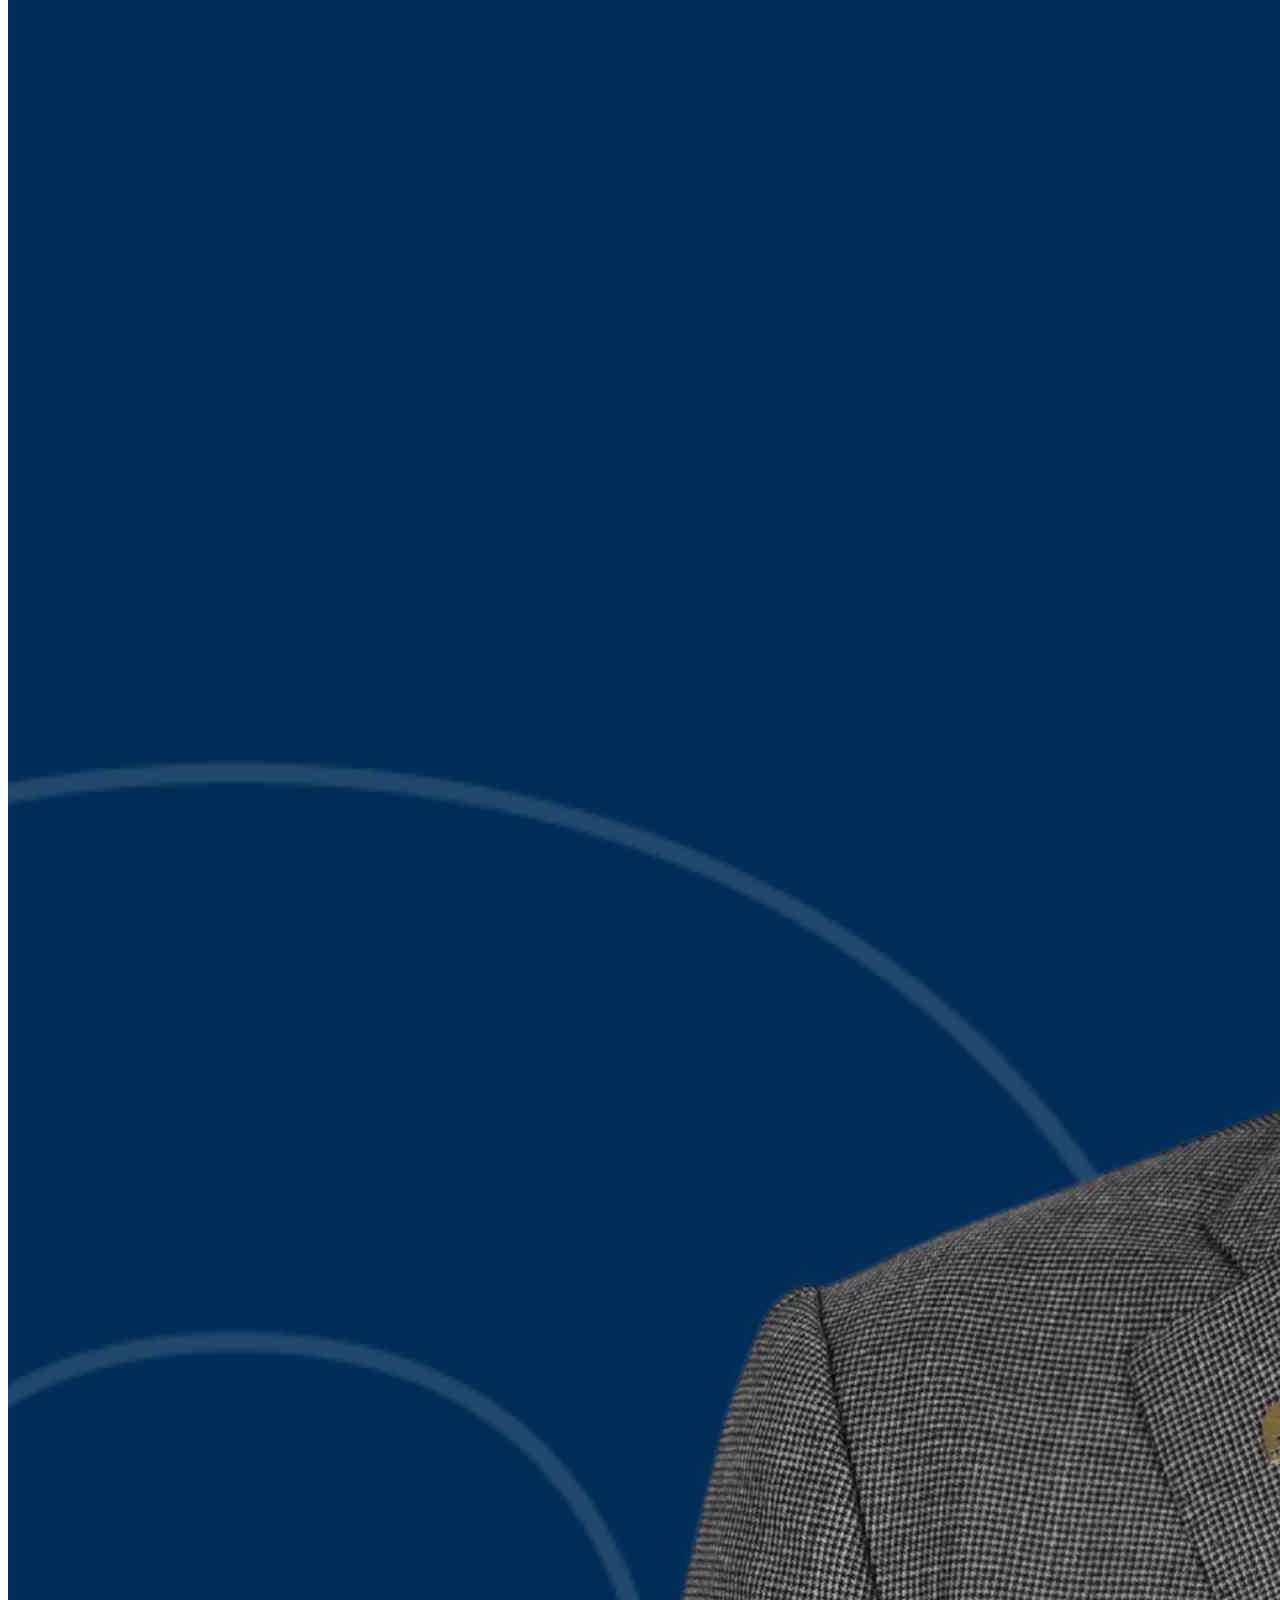
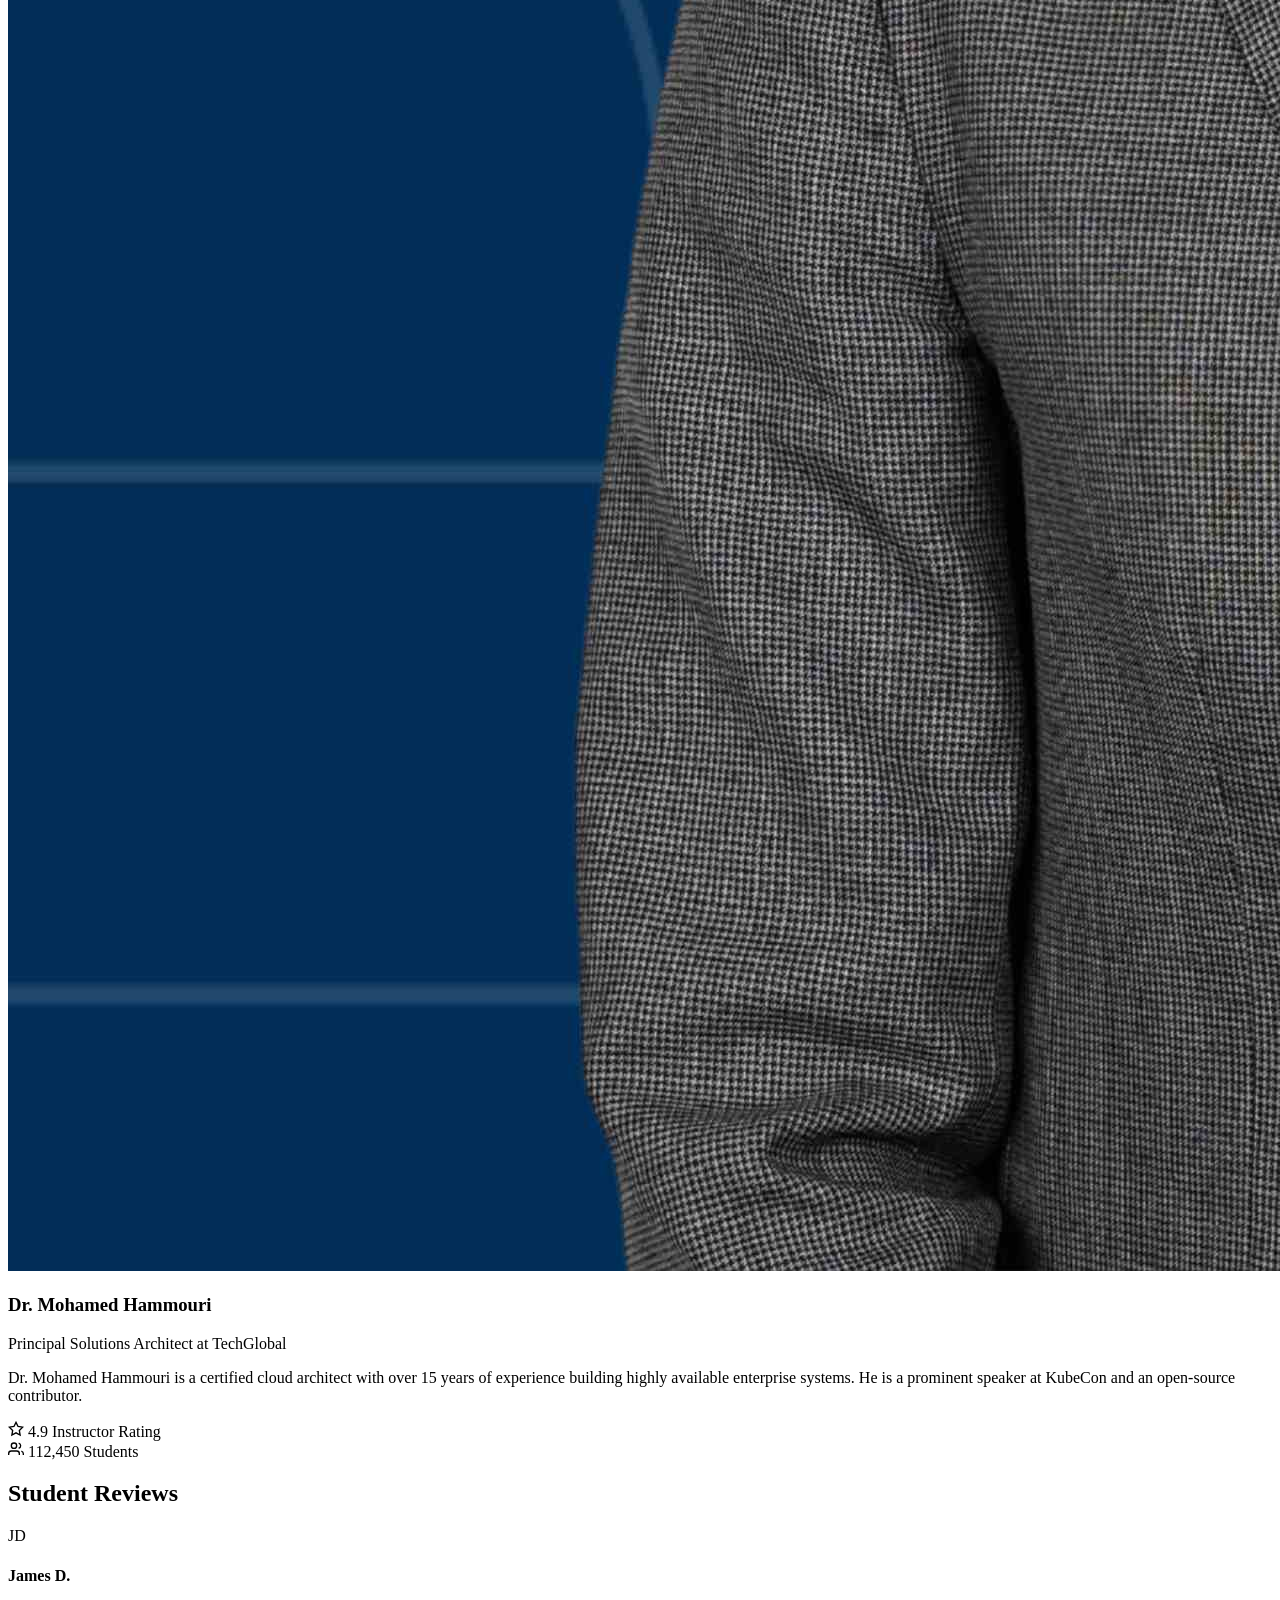
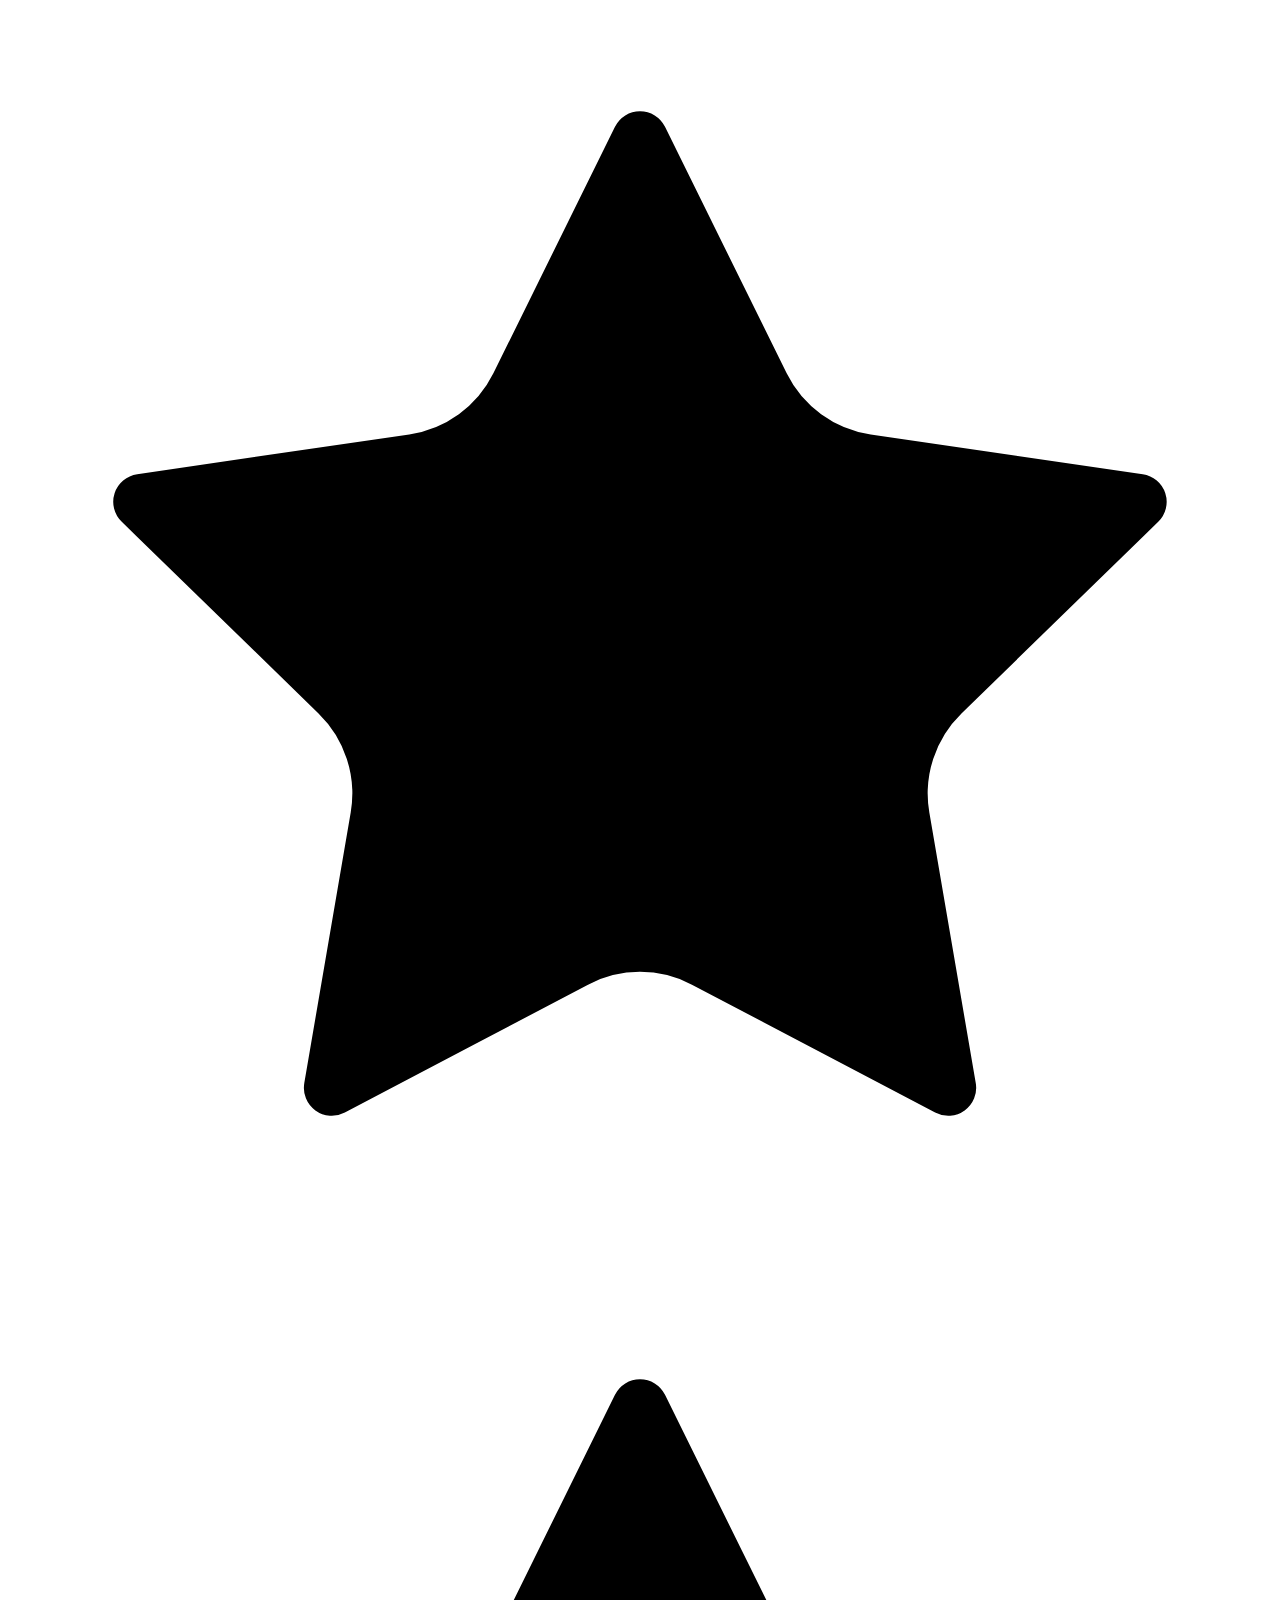
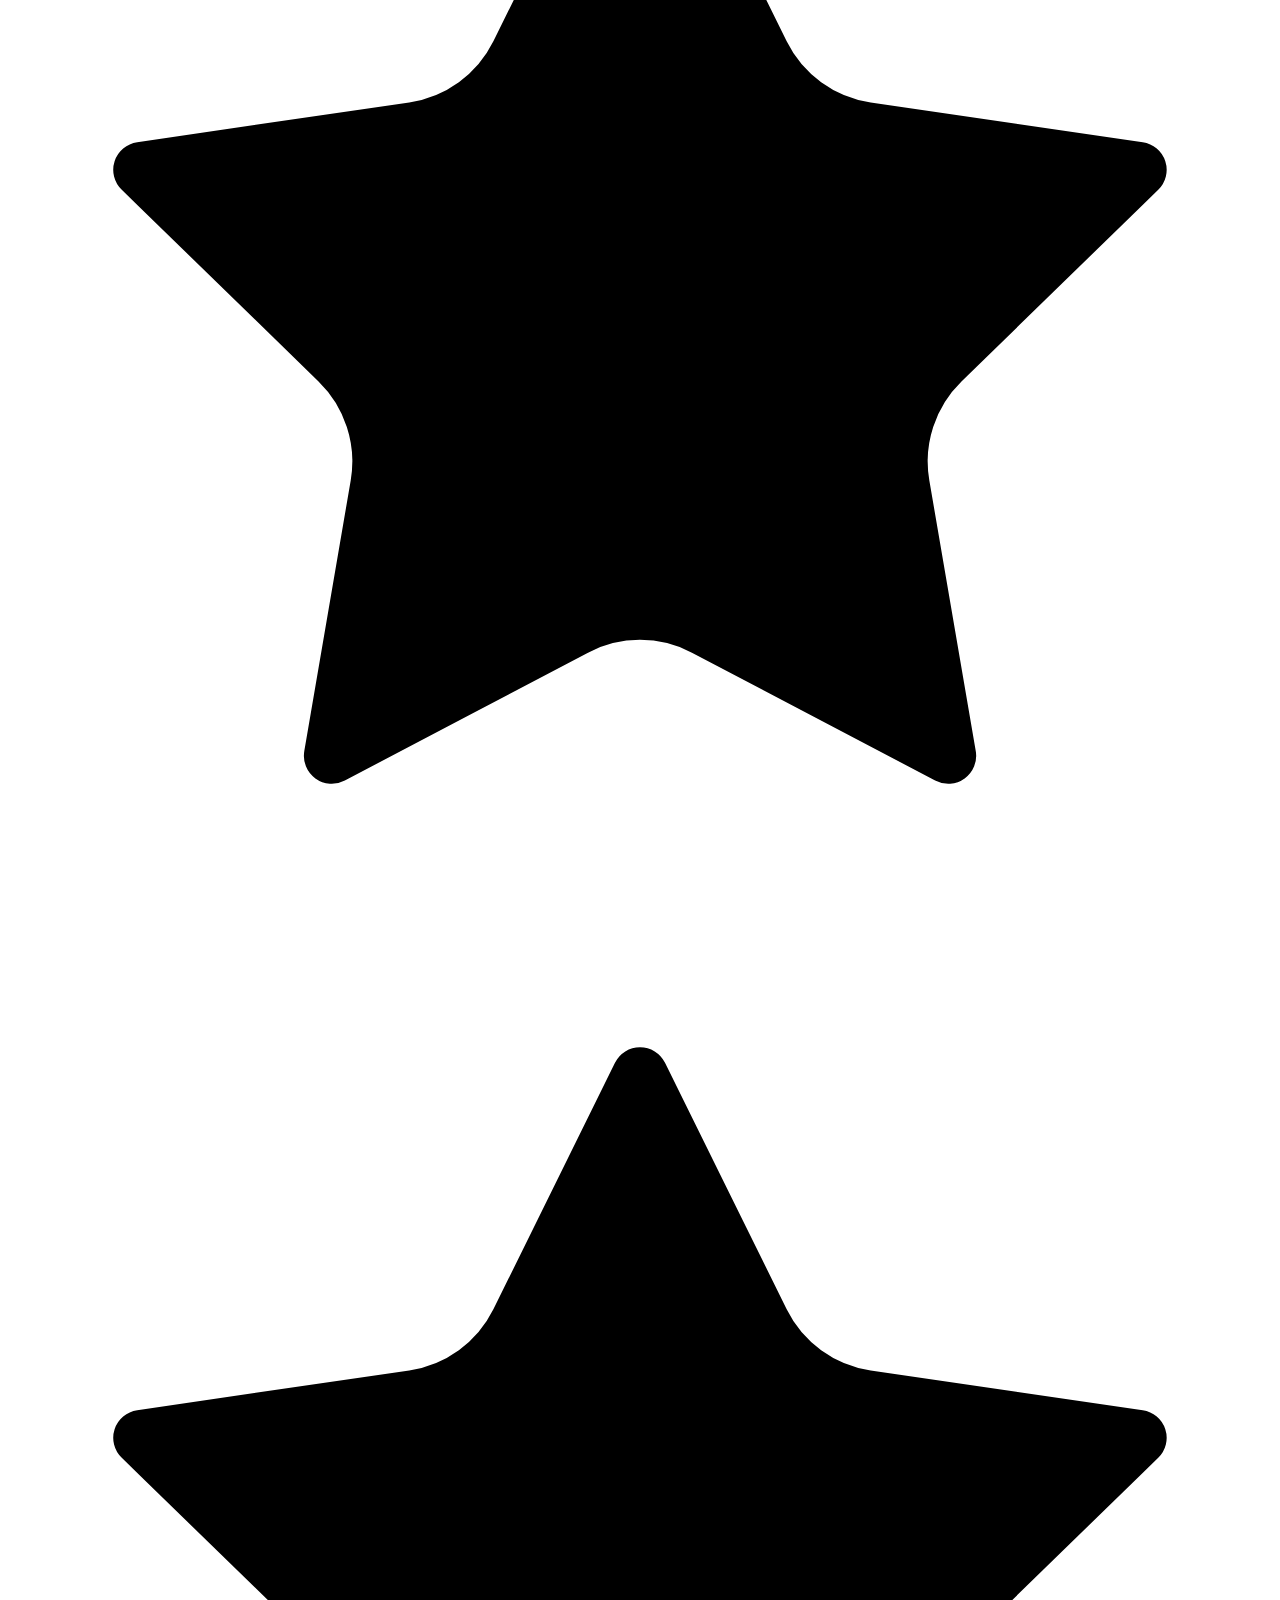
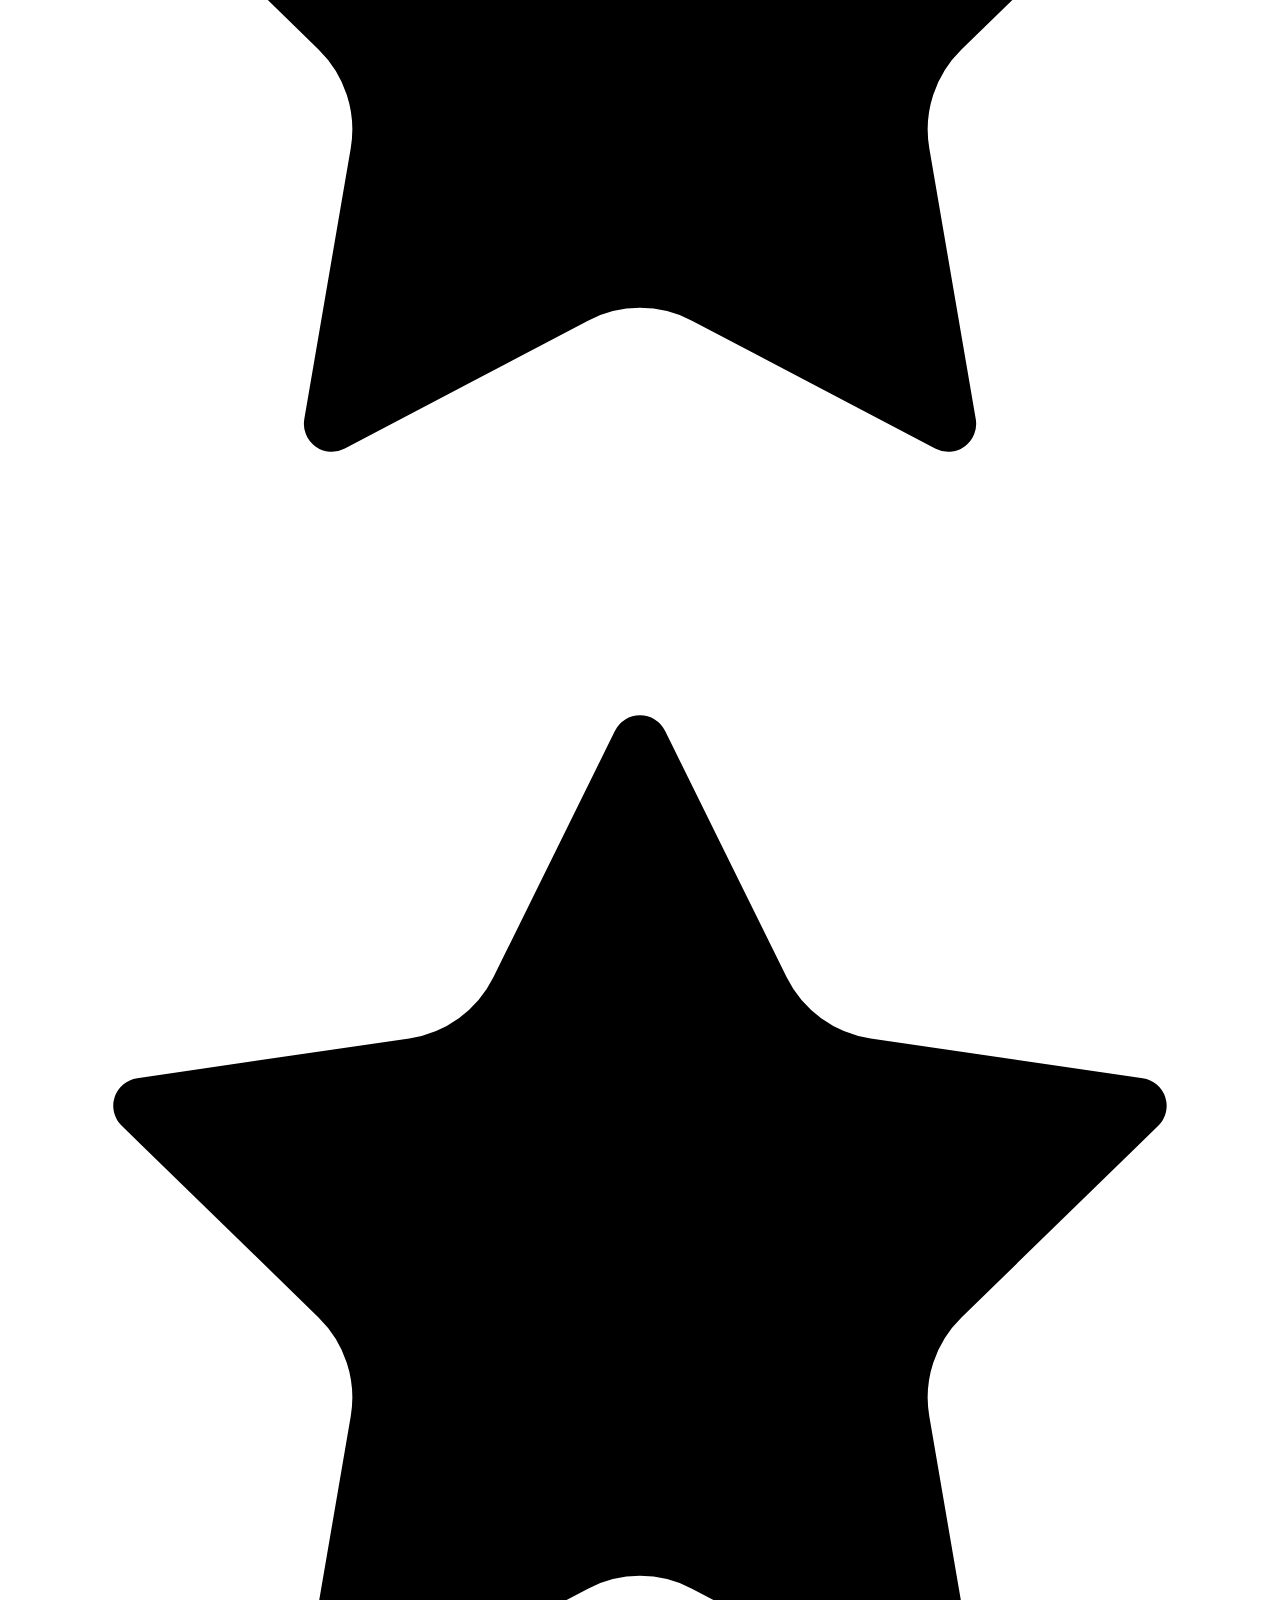
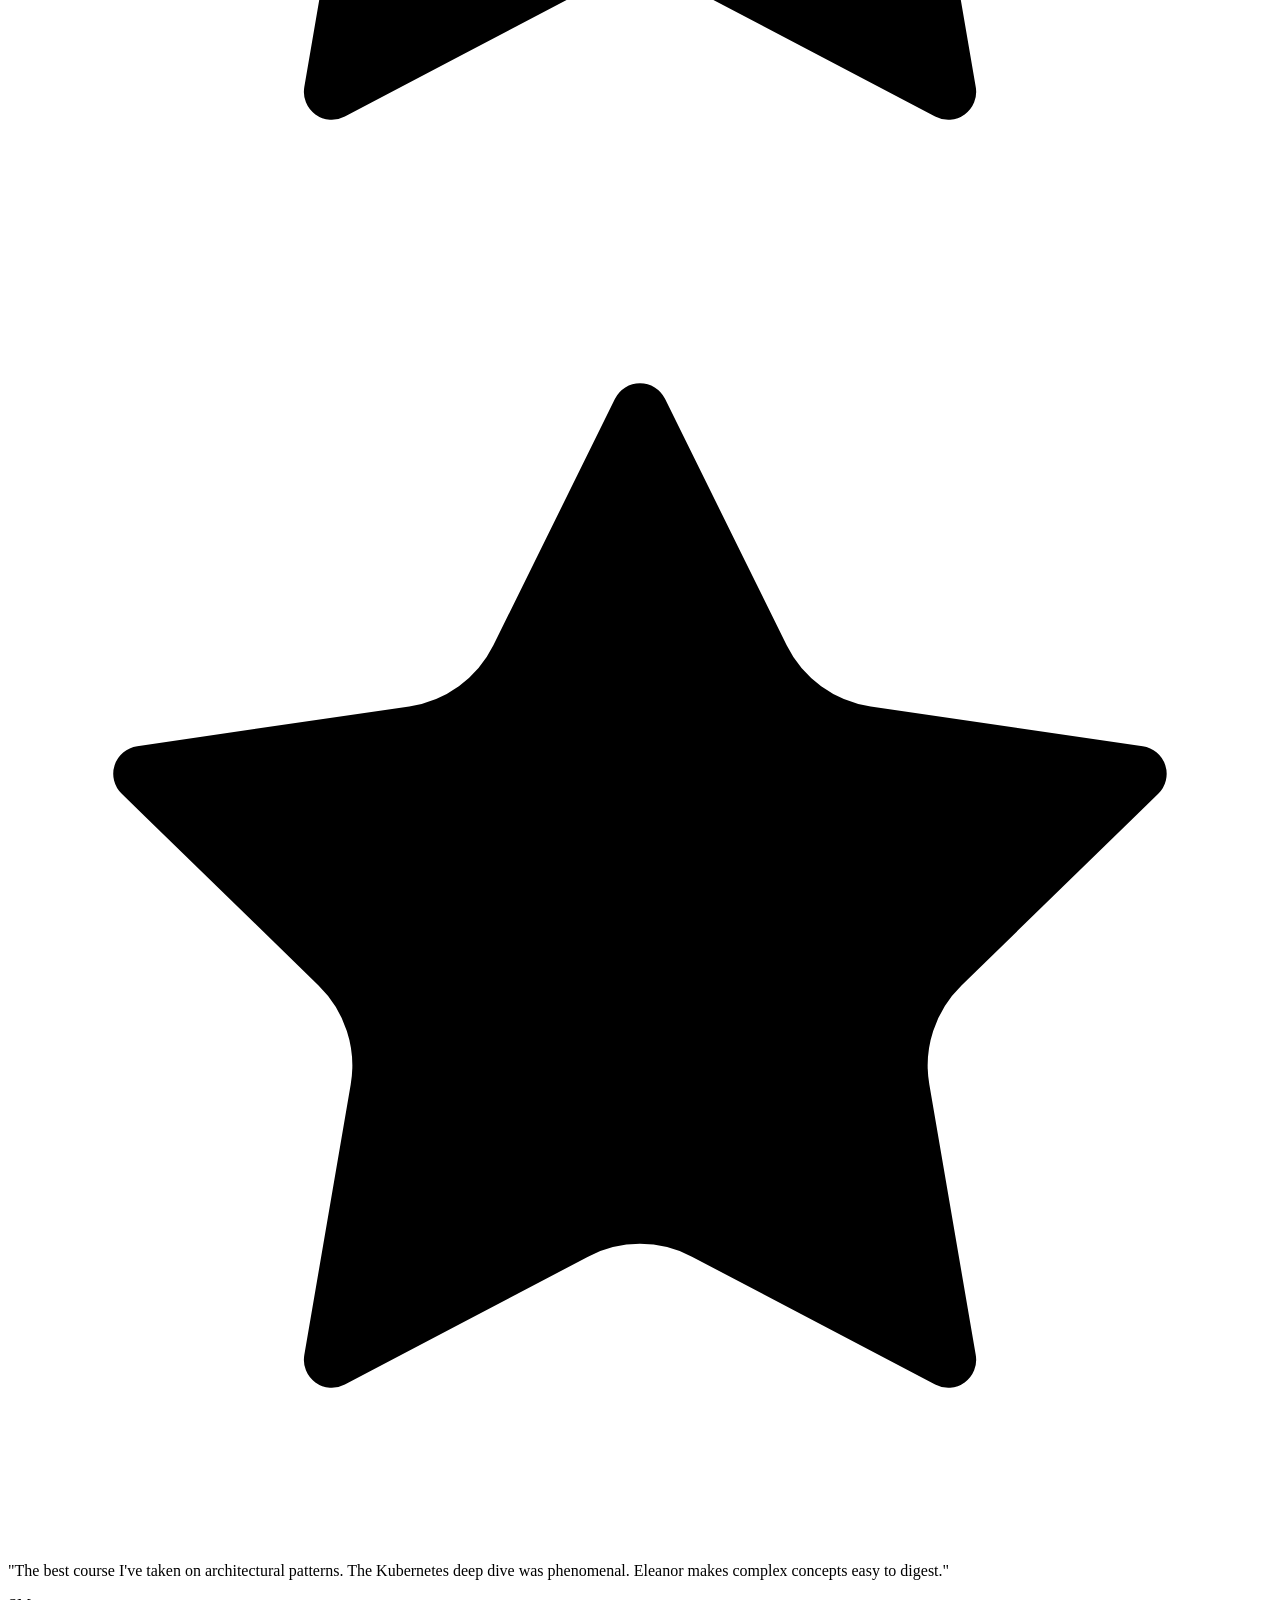
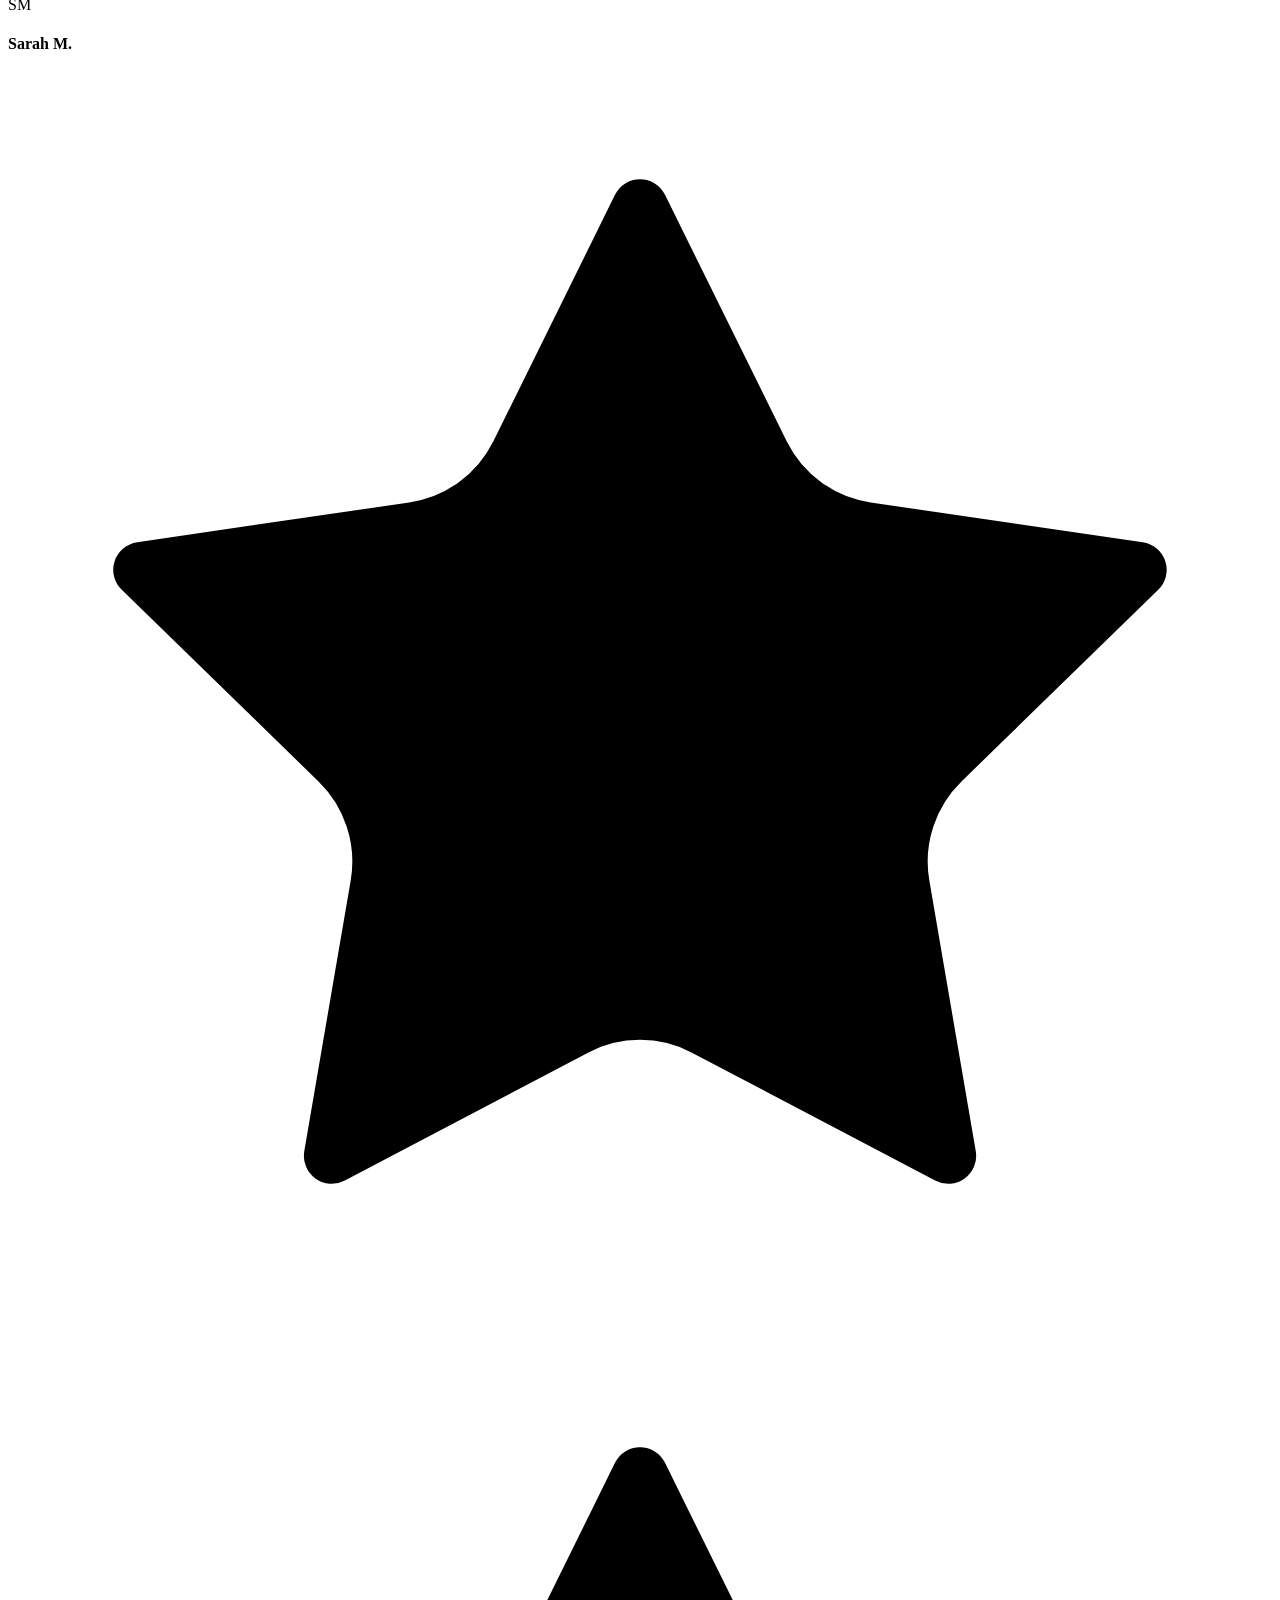
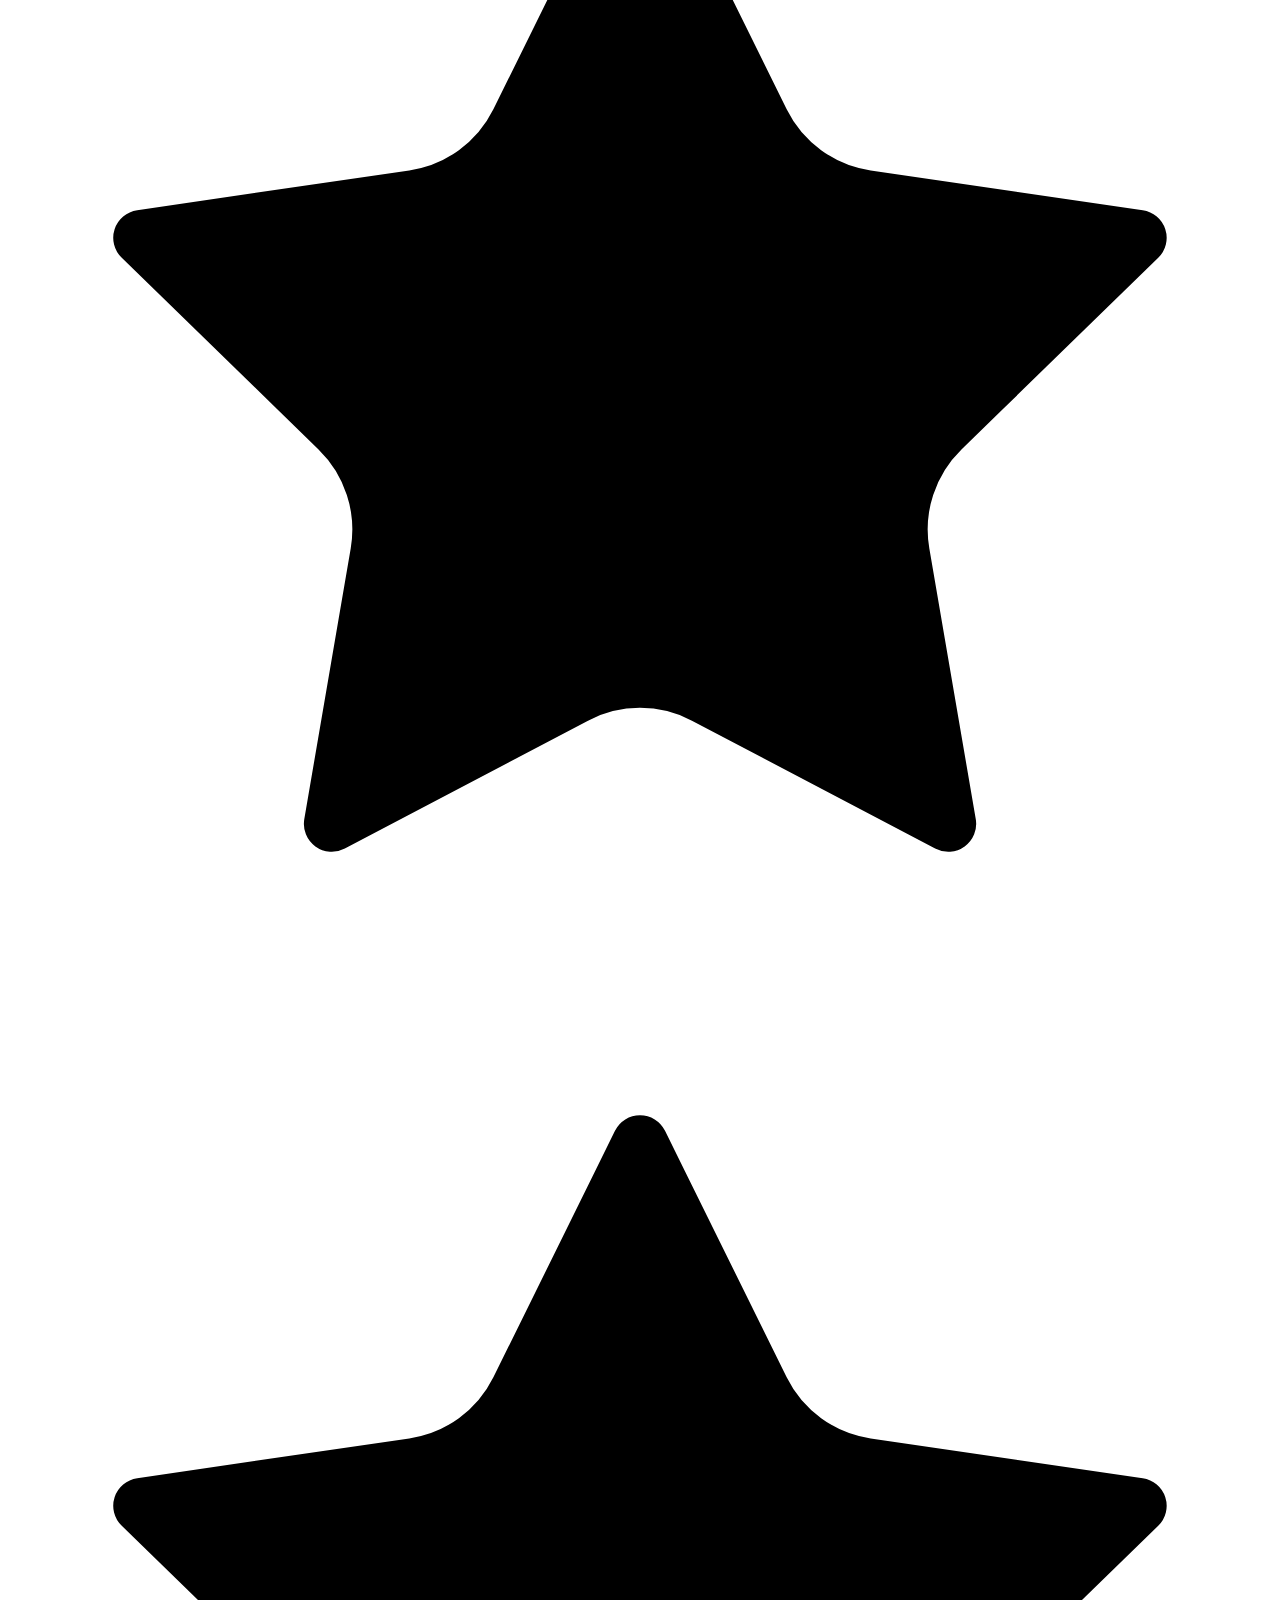
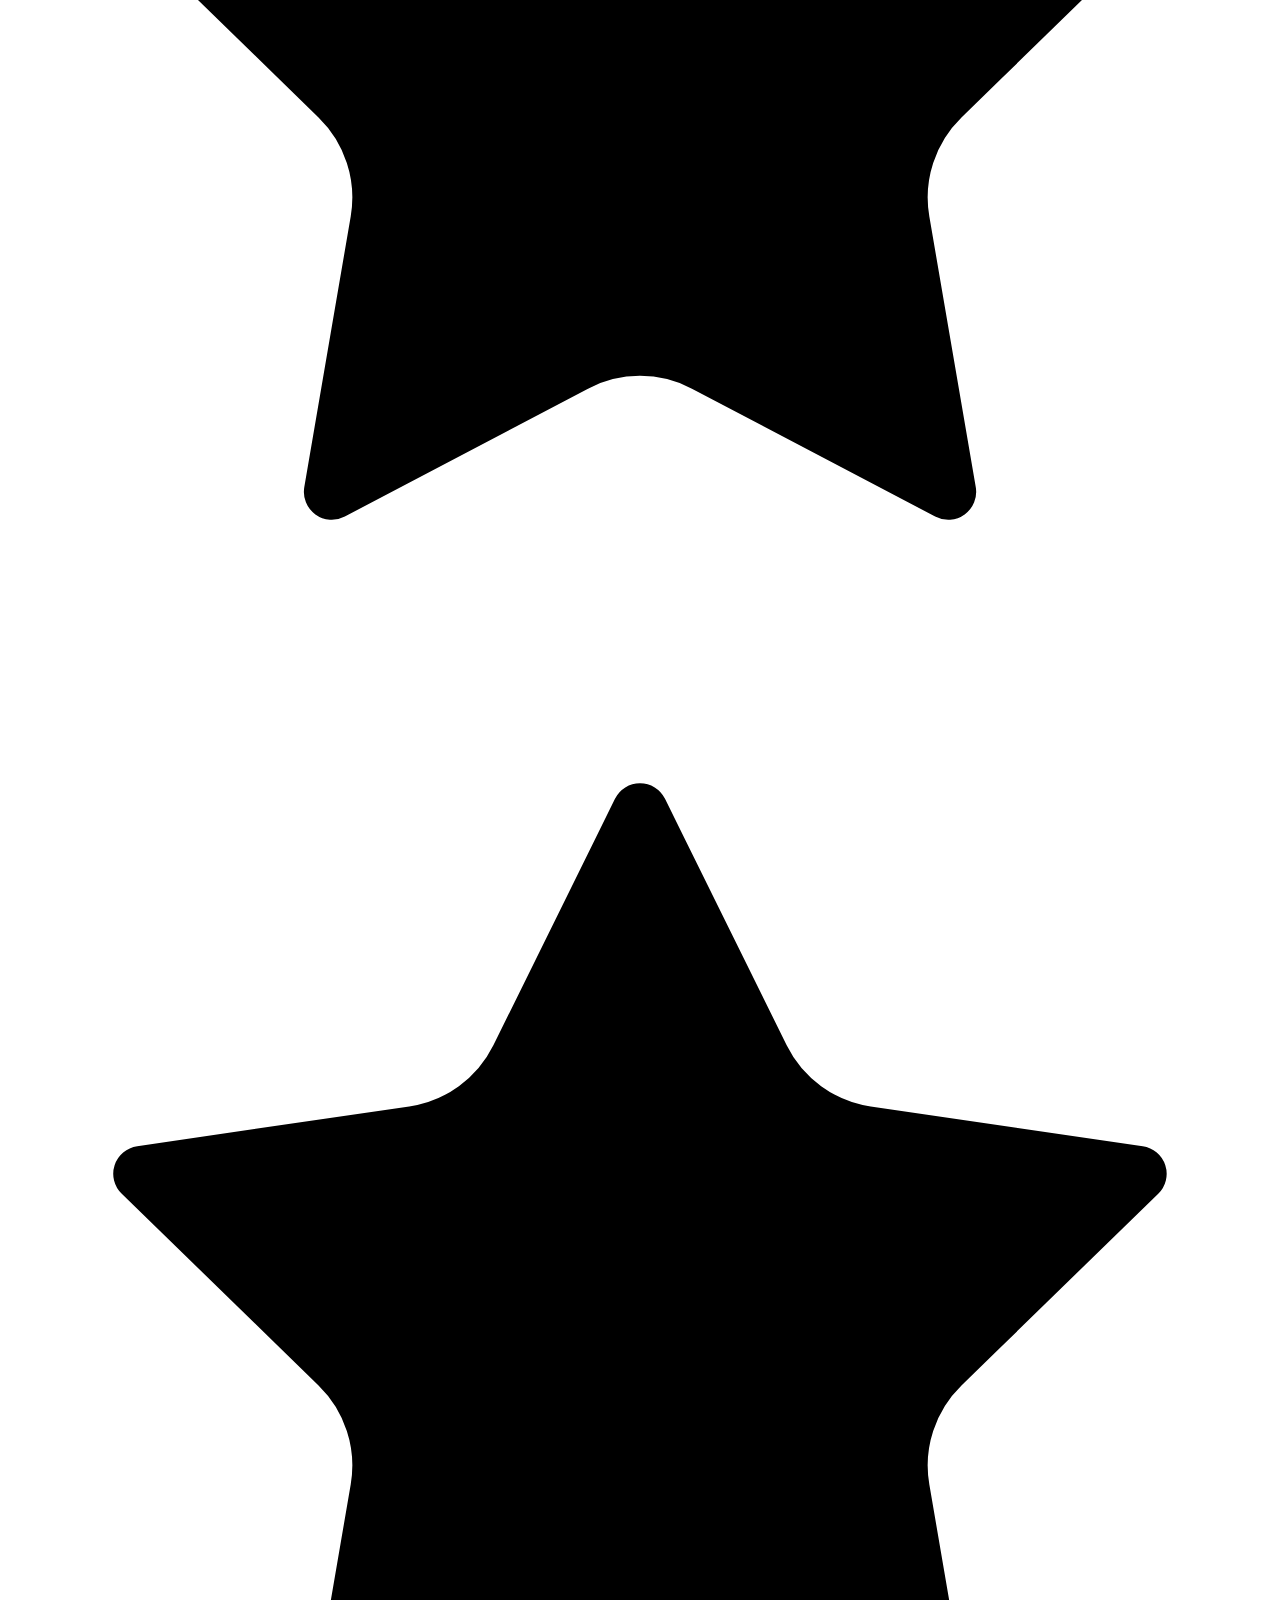
==== commit 19887a37: "Updated UI, images, and pages" ====
--- a/pages/course-details/index.html
+++ b/pages/course-details/index.html
@@ -3,7 +3,8 @@
   <head>
     <meta charset="UTF-8" />
     <meta name="viewport" content="width=device-width, initial-scale=1.0" />
-    <title>Course Details - Arab Open University</title>
+    <link rel="icon" type="image/png" href="/reinforceDemo/assets/images/logo/Reinforce-favicon.png" />
+    <title>Course Details - Reinforce</title>
     <script>
       (function applyStoredTheme() {
         try {
@@ -25,10 +26,10 @@
     <link rel="stylesheet" href="/reinforceDemo/components/featured-courses/featured-courses.css" />
     
     <!-- This page's specific styles -->
-    <link rel="stylesheet" href="/reinforceDemo/pages/course-details/course-details.css" />
+    <link rel="stylesheet" href="./course-details.css" />
     
     <script defer src="/reinforceDemo/assets/js/theme.js"></script>
-    <script defer src="/reinforceDemo/pages/course-details/index.js"></script>
+    <script defer src="./index.js"></script>
   </head>
   <body>
     <div id="app-course-details" class="course-details-page">
@@ -60,9 +61,9 @@
               </div>
 
               <div class="instructor-badge reveal-up stagger-4">
-                  <img src="/reinforceDemo/assets/images/instructorsImages/plugin_1043_rev25261.jpg" alt="Mohammed Hamoury" />
+                  <img src="/reinforceDemo/assets/images/instructorsImages/mohamed-adnan-jaber-hammouri.jpg" alt="Dr. Mohamed Hammouri" />
                 <div class="instructor-badge-info">
-                  <p>Dr. Mohammed Hamoury</p>
+                  <p>Dr. Mohamed Hammouri</p>
                   <span>Principal Solutions Architect</span>
                 </div>
               </div>
@@ -210,11 +211,11 @@
               <div class="content-block reveal-up">
                 <h2>Your Instructor</h2>
                 <div class="instructor-profile">
-                  <img src="/reinforceDemo/assets/images/instructorsImages/plugin_1043_rev25261.jpg" alt="Dr. Mohammed Hamoury" />
+                  <img src="../../assets/images/instructorsImages/mohamed-adnan-jaber-hammouri.jpg" alt="Dr. Mohamed Hammouri" />
                   <div class="instructor-details">
-                    <h3>Dr. Mohammed Hamoury</h3>
+                    <h3>Dr. Mohamed Hammouri</h3>
                     <div class="instructor-title">Principal Solutions Architect at TechGlobal</div>
-                    <p>Dr. Hamoury is a certified cloud architect with over 15 years of experience building highly available enterprise systems. He is a prominent speaker at KubeCon and an open-source contributor.</p>
+                    <p>Dr. Mohamed Hammouri is a certified cloud architect with over 15 years of experience building highly available enterprise systems. He is a prominent speaker at KubeCon and an open-source contributor.</p>
                     <div class="instructor-stats">
                       <div class="instructor-stat">
                         <svg viewBox="0 0 24 24" width="16" height="16" fill="none" stroke="currentColor" stroke-width="2"><polygon points="12 2 15.09 8.26 22 9.27 17 14.14 18.18 21.02 12 17.77 5.82 21.02 7 14.14 2 9.27 8.91 8.26 12 2"></polygon></svg>
